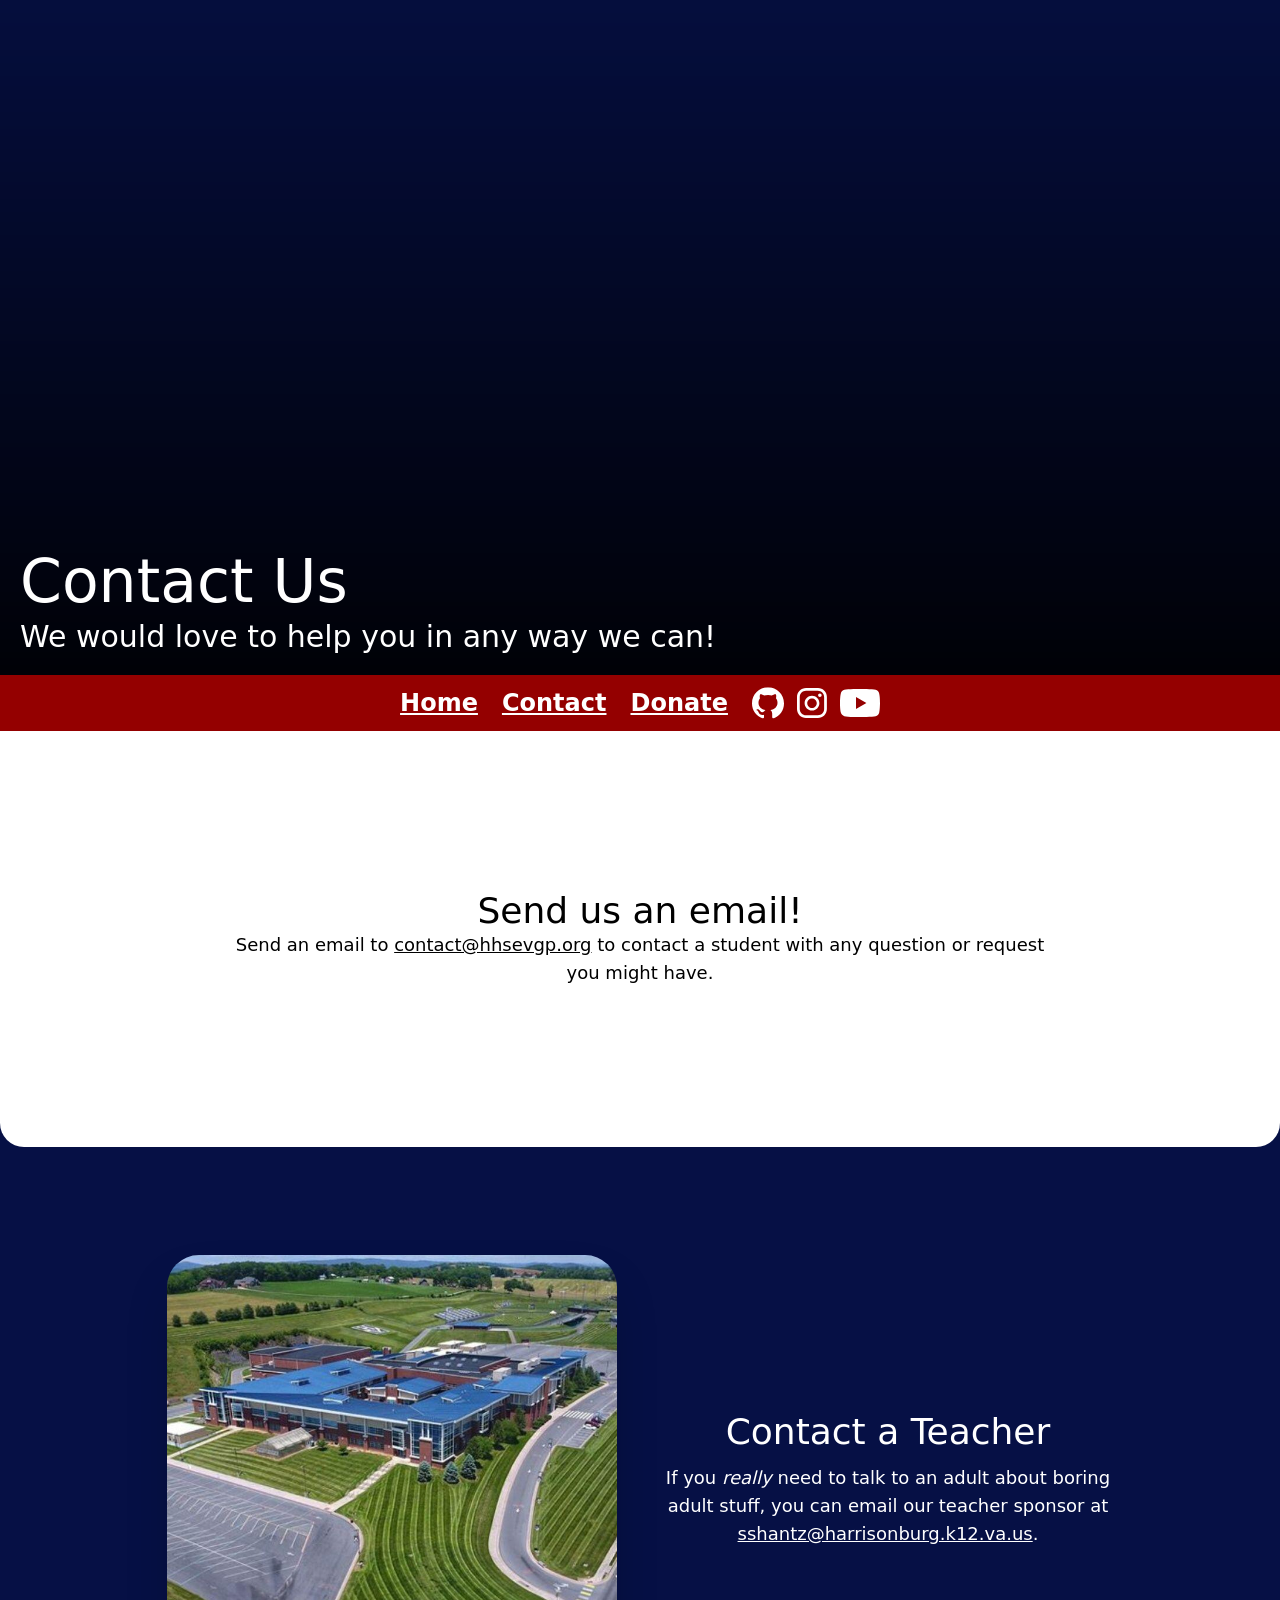
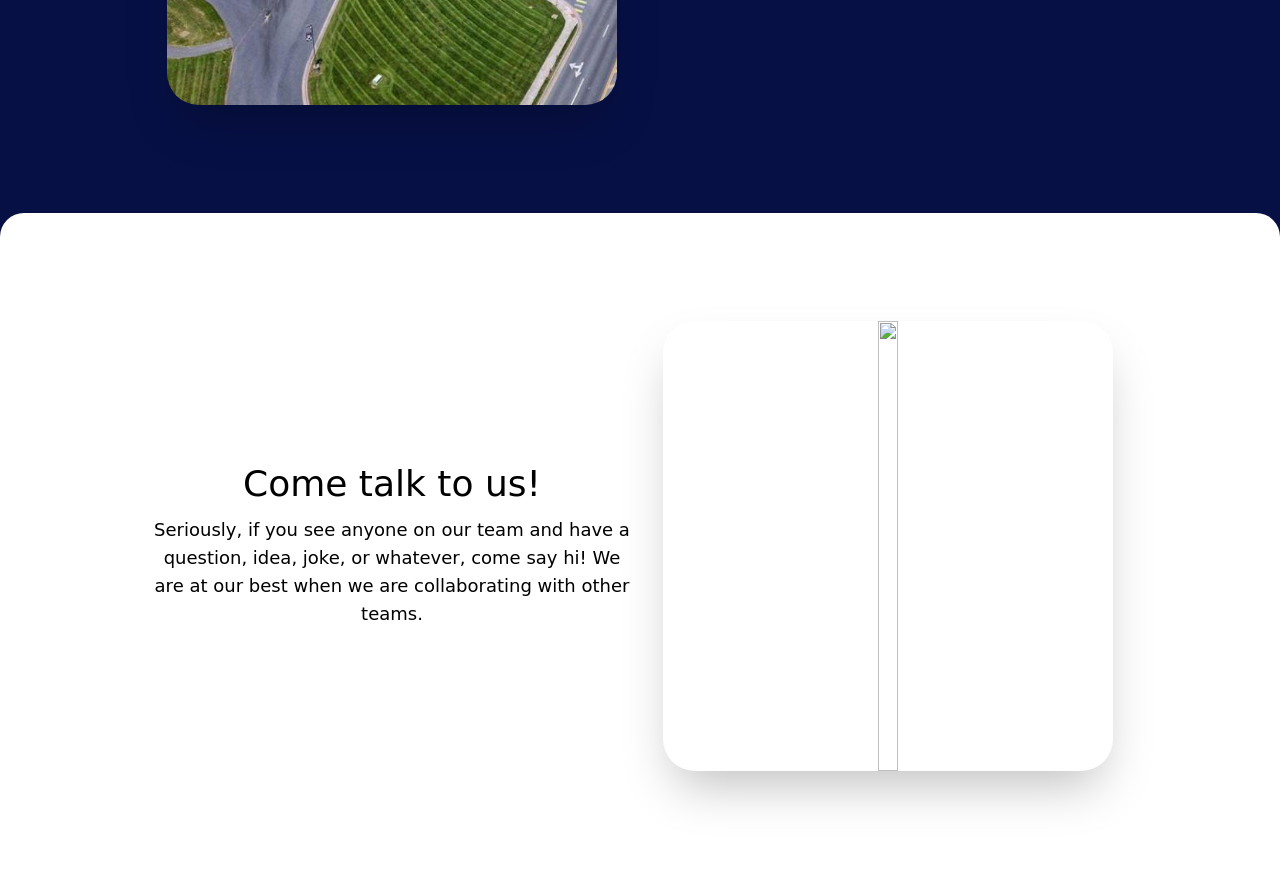
==== contact.html @ 47a81f19 "widetext class" ====
<!DOCTYPE html>
<html lang="en">

<head>
    <meta charset="utf-8">
    <meta name="viewport" content="width=device-width, initial-scale=1">

    <link href="./style.css" rel="stylesheet">
    <link rel="icon" type="image/x-icon" href="Assets/favicon.png">
    <title>Contact Us!</title>
</head>

<body>
    <!--Title-->
    <div class="bg-[url('Assets/Traffic.JPG')] bg-cover bg-center w-full h-[75vh] flex flex-col justify-end">

        <div class="absolute w-full h-[75vh] z-1 bg-linear-to-t from-black/90 to-black/10"></div>

        <div class="z-2 text-white space-y-2 p-5">
            <h1>Contact Us</h1>
            <h3>We would love to help you in any way we can!</h3>
        </div>
    </div>


    <!--Banner with links-->
    <div class="topbar bg-hhsred text-2xl text-white font-bold">

        <a href="index.html">Home</a>
        <a href="contact.html">Contact</a>
        <a href="donate.html">Donate</a>

        <div class="flex flex-row space-x-2">
            <a href="https://www.github.com/hhs-evgp"><img class="w-8 h-8 mt-1" src="Assets/github.svg"></img></a>
            <a href="https://www.instagram.com/hhs_evgp"><img class="w-10 h-10" src="Assets/instagram.svg"></img></a>
            <a href="https://www.youtube.com/"><img class="w-10 h-10" src="Assets/youtube.svg"></img></a>
        </div>
    </div>

    <div class="section-white rounded-t-none text-center py-40">
        <h2>Send us an email!</h2>

        <p class="widetext">Send an email to <a href="mailto:contact@hhsevgp.org">contact@hhsevgp.org</a> to contact a student with any
            question or request you might have.</p>
    </div>

    <div class="section-hhsblue split">
        <div class="half">
            <img class="picture-square" src="Assets/HHS.JPG">
        </div>

        <div class="half">
            <h2>Contact a Teacher</h2>
            <p>If you <span class="italic">really</span> need to talk to an adult about boring adult stuff, you can
                email our teacher sponsor at <a href="mailto:sshantz@harrisonburg.k12.va.us">sshantz@harrisonburg.k12.va.us</a>.</p>
        </div>
    </div>

    <div class="section-white split rounded-b-none">
        <div class="half">
            <h2>Come talk to us!</h2>
            <p>Seriously, if you see anyone on our team and have a question, idea, joke, or whatever, come say hi! We
                are at our best when we are collaborating with other teams.
            </p>
        </div>

        <div class="half">
            <img class="picture-square" src="Assets/High_Five.JPG">
        </div>
    </div>
</body>

</html>
---- style.css ----
/*! tailwindcss v4.3.2 | MIT License | https://tailwindcss.com */
@layer properties;
@layer theme, base, components, utilities;
@layer theme {
  :root, :host {
    --font-sans: ui-sans-serif, system-ui, sans-serif, 'Apple Color Emoji', 'Segoe UI Emoji', 'Segoe UI Symbol',
    'Noto Color Emoji';
    --font-mono: ui-monospace, SFMono-Regular, Menlo, Monaco, Consolas, 'Liberation Mono', 'Courier New',
    monospace;
    --color-gray-300: oklch(87.2% 0.01 258.338);
    --color-black: #000;
    --color-white: #fff;
    --spacing: 0.25rem;
    --text-lg: 1.125rem;
    --text-lg--line-height: calc(1.75 / 1.125);
    --text-2xl: 1.5rem;
    --text-2xl--line-height: calc(2 / 1.5);
    --text-3xl: 1.875rem;
    --text-3xl--line-height: calc(2.25 / 1.875);
    --text-4xl: 2.25rem;
    --text-4xl--line-height: calc(2.5 / 2.25);
    --text-6xl: 3.75rem;
    --text-6xl--line-height: 1;
    --font-weight-bold: 700;
    --tracking-wider: 0.05em;
    --radius-2xl: 1rem;
    --radius-3xl: 1.5rem;
    --radius-4xl: 2rem;
    --ease-in-out: cubic-bezier(0.4, 0, 0.2, 1);
    --default-font-family: var(--font-sans);
    --default-mono-font-family: var(--font-mono);
    --color-hhsblue: #061045;
    --color-hhsred: #940000;
  }
}
@layer base {
  *, ::after, ::before, ::backdrop, ::file-selector-button {
    box-sizing: border-box;
    margin: 0;
    padding: 0;
    border: 0 solid;
  }
  html, :host {
    line-height: 1.5;
    -webkit-text-size-adjust: 100%;
    tab-size: 4;
    font-family: var(--default-font-family, ui-sans-serif, system-ui, sans-serif, 'Apple Color Emoji', 'Segoe UI Emoji', 'Segoe UI Symbol', 'Noto Color Emoji');
    font-feature-settings: var(--default-font-feature-settings, normal);
    font-variation-settings: var(--default-font-variation-settings, normal);
    -webkit-tap-highlight-color: transparent;
  }
  hr {
    height: 0;
    color: inherit;
    border-top-width: 1px;
  }
  abbr:where([title]) {
    -webkit-text-decoration: underline dotted;
    text-decoration: underline dotted;
  }
  h1, h2, h3, h4, h5, h6 {
    font-size: inherit;
    font-weight: inherit;
  }
  a {
    color: inherit;
    -webkit-text-decoration: inherit;
    text-decoration: inherit;
  }
  b, strong {
    font-weight: bolder;
  }
  code, kbd, samp, pre {
    font-family: var(--default-mono-font-family, ui-monospace, SFMono-Regular, Menlo, Monaco, Consolas, 'Liberation Mono', 'Courier New', monospace);
    font-feature-settings: var(--default-mono-font-feature-settings, normal);
    font-variation-settings: var(--default-mono-font-variation-settings, normal);
    font-size: 1em;
  }
  small {
    font-size: 80%;
  }
  sub, sup {
    font-size: 75%;
    line-height: 0;
    position: relative;
    vertical-align: baseline;
  }
  sub {
    bottom: -0.25em;
  }
  sup {
    top: -0.5em;
  }
  table {
    text-indent: 0;
    border-color: inherit;
    border-collapse: collapse;
  }
  :-moz-focusring {
    outline: auto;
  }
  progress {
    vertical-align: baseline;
  }
  summary {
    display: list-item;
  }
  ol, ul, menu {
    list-style: none;
  }
  img, svg, video, canvas, audio, iframe, embed, object {
    display: block;
    vertical-align: middle;
  }
  img, video {
    max-width: 100%;
    height: auto;
  }
  button, input, select, optgroup, textarea, ::file-selector-button {
    font: inherit;
    font-feature-settings: inherit;
    font-variation-settings: inherit;
    letter-spacing: inherit;
    color: inherit;
    border-radius: 0;
    background-color: transparent;
    opacity: 1;
  }
  :where(select:is([multiple], [size])) optgroup {
    font-weight: bolder;
  }
  :where(select:is([multiple], [size])) optgroup option {
    padding-inline-start: 20px;
  }
  ::file-selector-button {
    margin-inline-end: 4px;
  }
  ::placeholder {
    opacity: 1;
  }
  @supports (not (-webkit-appearance: -apple-pay-button))  or (contain-intrinsic-size: 1px) {
    ::placeholder {
      color: currentcolor;
      @supports (color: color-mix(in lab, red, red)) {
        color: color-mix(in oklab, currentcolor 50%, transparent);
      }
    }
  }
  textarea {
    resize: vertical;
  }
  ::-webkit-search-decoration {
    -webkit-appearance: none;
  }
  ::-webkit-date-and-time-value {
    min-height: 1lh;
    text-align: inherit;
  }
  ::-webkit-datetime-edit {
    display: inline-flex;
  }
  ::-webkit-datetime-edit-fields-wrapper {
    padding: 0;
  }
  ::-webkit-datetime-edit, ::-webkit-datetime-edit-year-field, ::-webkit-datetime-edit-month-field, ::-webkit-datetime-edit-day-field, ::-webkit-datetime-edit-hour-field, ::-webkit-datetime-edit-minute-field, ::-webkit-datetime-edit-second-field, ::-webkit-datetime-edit-millisecond-field, ::-webkit-datetime-edit-meridiem-field {
    padding-block: 0;
  }
  ::-webkit-calendar-picker-indicator {
    line-height: 1;
  }
  :-moz-ui-invalid {
    box-shadow: none;
  }
  button, input:where([type='button'], [type='reset'], [type='submit']), ::file-selector-button {
    appearance: button;
  }
  ::-webkit-inner-spin-button, ::-webkit-outer-spin-button {
    height: auto;
  }
  [hidden]:where(:not([hidden='until-found'])) {
    display: none !important;
  }
}
@layer utilities {
  .absolute {
    position: absolute;
  }
  .right-0 {
    right: 0;
  }
  .bottom-0 {
    bottom: 0;
  }
  .z-1 {
    z-index: 1;
  }
  .z-2 {
    z-index: 2;
  }
  .m-5 {
    margin: calc(var(--spacing) * 5);
  }
  .mt-1 {
    margin-top: var(--spacing);
  }
  .flex {
    display: flex;
  }
  .h-8 {
    height: calc(var(--spacing) * 8);
  }
  .h-10 {
    height: calc(var(--spacing) * 10);
  }
  .h-67 {
    height: calc(var(--spacing) * 67);
  }
  .h-\[75vh\] {
    height: 75vh;
  }
  .h-screen {
    height: 100vh;
  }
  .w-8 {
    width: calc(var(--spacing) * 8);
  }
  .w-10 {
    width: calc(var(--spacing) * 10);
  }
  .w-full {
    width: 100%;
  }
  .transform {
    transform: var(--tw-rotate-x,) var(--tw-rotate-y,) var(--tw-rotate-z,) var(--tw-skew-x,) var(--tw-skew-y,);
  }
  .flex-col {
    flex-direction: column;
  }
  .flex-row {
    flex-direction: row;
  }
  .items-center {
    align-items: center;
  }
  .justify-end {
    justify-content: flex-end;
  }
  .space-y-2 {
    :where(& > :not(:last-child)) {
      --tw-space-y-reverse: 0;
      margin-block-start: calc(calc(var(--spacing) * 2) * var(--tw-space-y-reverse));
      margin-block-end: calc(calc(var(--spacing) * 2) * calc(1 - var(--tw-space-y-reverse)));
    }
  }
  .space-y-3 {
    :where(& > :not(:last-child)) {
      --tw-space-y-reverse: 0;
      margin-block-start: calc(calc(var(--spacing) * 3) * var(--tw-space-y-reverse));
      margin-block-end: calc(calc(var(--spacing) * 3) * calc(1 - var(--tw-space-y-reverse)));
    }
  }
  .space-x-2 {
    :where(& > :not(:last-child)) {
      --tw-space-x-reverse: 0;
      margin-inline-start: calc(calc(var(--spacing) * 2) * var(--tw-space-x-reverse));
      margin-inline-end: calc(calc(var(--spacing) * 2) * calc(1 - var(--tw-space-x-reverse)));
    }
  }
  .rounded-t-none {
    border-top-left-radius: 0;
    border-top-right-radius: 0;
  }
  .rounded-b-none {
    border-bottom-right-radius: 0;
    border-bottom-left-radius: 0;
  }
  .bg-hhsred {
    background-color: var(--color-hhsred);
  }
  .bg-linear-to-t {
    --tw-gradient-position: to top;
    @supports (background-image: linear-gradient(in lab, red, red)) {
      --tw-gradient-position: to top in oklab;
    }
    background-image: linear-gradient(var(--tw-gradient-stops));
  }
  .bg-\[url\(\'Assets\/Driving\.JPG\'\)\] {
    background-image: url('Assets/Driving.JPG');
  }
  .bg-\[url\(\'Assets\/Locked_In\.JPG\'\)\] {
    background-image: url('Assets/Locked_In.JPG');
  }
  .bg-\[url\(\'Assets\/Traffic\.JPG\'\)\] {
    background-image: url('Assets/Traffic.JPG');
  }
  .from-black\/90 {
    --tw-gradient-from: color-mix(in srgb, #000 90%, transparent);
    @supports (color: color-mix(in lab, red, red)) {
      --tw-gradient-from: color-mix(in oklab, var(--color-black) 90%, transparent);
    }
    --tw-gradient-stops: var(--tw-gradient-via-stops, var(--tw-gradient-position), var(--tw-gradient-from) var(--tw-gradient-from-position), var(--tw-gradient-to) var(--tw-gradient-to-position));
  }
  .to-black\/10 {
    --tw-gradient-to: color-mix(in srgb, #000 10%, transparent);
    @supports (color: color-mix(in lab, red, red)) {
      --tw-gradient-to: color-mix(in oklab, var(--color-black) 10%, transparent);
    }
    --tw-gradient-stops: var(--tw-gradient-via-stops, var(--tw-gradient-position), var(--tw-gradient-from) var(--tw-gradient-from-position), var(--tw-gradient-to) var(--tw-gradient-to-position));
  }
  .bg-cover {
    background-size: cover;
  }
  .bg-center {
    background-position: center;
  }
  .p-5 {
    padding: calc(var(--spacing) * 5);
  }
  .py-15 {
    padding-block: calc(var(--spacing) * 15);
  }
  .py-40 {
    padding-block: calc(var(--spacing) * 40);
  }
  .py-50 {
    padding-block: calc(var(--spacing) * 50);
  }
  .text-center {
    text-align: center;
  }
  .text-2xl {
    font-size: var(--text-2xl);
    line-height: var(--tw-leading, var(--text-2xl--line-height));
  }
  .text-6xl {
    font-size: var(--text-6xl);
    line-height: var(--tw-leading, var(--text-6xl--line-height));
  }
  .font-bold {
    --tw-font-weight: var(--font-weight-bold);
    font-weight: var(--font-weight-bold);
  }
  .tracking-wider {
    --tw-tracking: var(--tracking-wider);
    letter-spacing: var(--tracking-wider);
  }
  .text-white {
    color: var(--color-white);
  }
  .italic {
    font-style: italic;
  }
  .lg\:flex-row {
    @media (width >= 64rem) {
      flex-direction: row;
    }
  }
  .lg\:items-stretch {
    @media (width >= 64rem) {
      align-items: stretch;
    }
  }
}
@layer base {
  body {
    background-color: var(--color-hhsblue);
  }
  h1 {
    font-size: var(--text-6xl);
    line-height: var(--tw-leading, var(--text-6xl--line-height));
  }
  h2 {
    font-size: var(--text-4xl);
    line-height: var(--tw-leading, var(--text-4xl--line-height));
  }
  h3 {
    font-size: var(--text-3xl);
    line-height: var(--tw-leading, var(--text-3xl--line-height));
  }
  p {
    font-size: var(--text-lg);
    line-height: var(--tw-leading, var(--text-lg--line-height));
  }
  a {
    text-decoration-line: underline;
  }
}
@layer components {
  .imagecredit {
    position: absolute;
    margin: calc(var(--spacing) * 3);
    font-size: 0.75em;
    color: var(--color-gray-300);
  }
  .topbar {
    top: 0;
    display: flex;
    flex-direction: column;
    align-items: center;
    justify-content: center;
    padding: calc(var(--spacing) * 2);
    @media (width >= 40rem) {
      position: sticky;
    }
    @media (width >= 40rem) {
      flex-direction: row;
    }
    @media (width >= 40rem) {
      :where(& > :not(:last-child)) {
        --tw-space-x-reverse: 0;
        margin-inline-start: calc(calc(var(--spacing) * 6) * var(--tw-space-x-reverse));
        margin-inline-end: calc(calc(var(--spacing) * 6) * calc(1 - var(--tw-space-x-reverse)));
      }
    }
  }
  .section-white {
    width: 100%;
    border-radius: var(--radius-3xl);
    background-color: var(--color-white);
    padding-inline: calc(var(--spacing) * 5);
    padding-block: calc(var(--spacing) * 20);
    color: var(--color-black);
  }
  .section-hhsblue {
    width: 100%;
    background-color: var(--color-hhsblue);
    padding-inline: calc(var(--spacing) * 5);
    padding-block: calc(var(--spacing) * 20);
    color: var(--color-white);
  }
  .split {
    display: flex;
    flex-direction: column;
    align-items: center;
    justify-content: center;
    @media (width >= 48rem) {
      flex-direction: row;
    }
  }
  .half {
    display: flex;
    flex-direction: column;
    align-items: center;
    justify-content: center;
    :where(& > :not(:last-child)) {
      --tw-space-y-reverse: 0;
      margin-block-start: calc(calc(var(--spacing) * 3) * var(--tw-space-y-reverse));
      margin-block-end: calc(calc(var(--spacing) * 3) * calc(1 - var(--tw-space-y-reverse)));
    }
    padding: calc(var(--spacing) * 2);
    text-align: center;
    @media (width >= 48rem) {
      width: 40%;
    }
  }
  .button {
    margin-top: calc(var(--spacing) * 3);
    border-radius: calc(infinity * 1px);
    border-style: var(--tw-border-style);
    border-width: 1px;
    border-color: var(--color-white);
    background-color: var(--color-hhsred);
    padding: calc(var(--spacing) * 4);
    --tw-font-weight: var(--font-weight-bold);
    font-weight: var(--font-weight-bold);
    color: var(--color-white);
    text-decoration-line: none;
    --tw-shadow: 0 10px 15px -3px var(--tw-shadow-color, rgb(0 0 0 / 0.1)), 0 4px 6px -4px var(--tw-shadow-color, rgb(0 0 0 / 0.1));
    box-shadow: var(--tw-inset-shadow), var(--tw-inset-ring-shadow), var(--tw-ring-offset-shadow), var(--tw-ring-shadow), var(--tw-shadow);
    --tw-duration: 300ms;
    transition-duration: 300ms;
    --tw-ease: var(--ease-in-out);
    transition-timing-function: var(--ease-in-out);
    &:hover {
      @media (hover: hover) {
        --tw-scale-x: 105%;
        --tw-scale-y: 105%;
        --tw-scale-z: 105%;
        scale: var(--tw-scale-x) var(--tw-scale-y);
      }
    }
  }
  .picture-square {
    margin: calc(var(--spacing) * 5);
    aspect-ratio: 1 / 1;
    height: 50ex;
    border-radius: var(--radius-4xl);
    object-fit: cover;
    --tw-shadow: 0 25px 50px -12px var(--tw-shadow-color, rgb(0 0 0 / 0.25));
    box-shadow: var(--tw-inset-shadow), var(--tw-inset-ring-shadow), var(--tw-ring-offset-shadow), var(--tw-ring-shadow), var(--tw-shadow);
  }
  .picture {
    margin: calc(var(--spacing) * 5);
    border-radius: var(--radius-2xl);
    object-fit: cover;
    --tw-shadow: 0 20px 25px -5px var(--tw-shadow-color, rgb(0 0 0 / 0.1)), 0 8px 10px -6px var(--tw-shadow-color, rgb(0 0 0 / 0.1));
    box-shadow: var(--tw-inset-shadow), var(--tw-inset-ring-shadow), var(--tw-ring-offset-shadow), var(--tw-ring-shadow), var(--tw-shadow);
  }
  .card {
    margin: calc(var(--spacing) * 5);
    display: flex;
    width: 100%;
    flex-direction: column;
    align-items: center;
    justify-content: center;
    :where(& > :not(:last-child)) {
      --tw-space-y-reverse: 0;
      margin-block-start: calc(calc(var(--spacing) * 5) * var(--tw-space-y-reverse));
      margin-block-end: calc(calc(var(--spacing) * 5) * calc(1 - var(--tw-space-y-reverse)));
    }
    border-radius: var(--radius-3xl);
    border-style: var(--tw-border-style);
    border-width: 2px;
    border-color: var(--color-black);
    padding: calc(var(--spacing) * 5);
    text-align: center;
    --tw-shadow: 0 10px 15px -3px var(--tw-shadow-color, rgb(0 0 0 / 0.1)), 0 4px 6px -4px var(--tw-shadow-color, rgb(0 0 0 / 0.1));
    box-shadow: var(--tw-inset-shadow), var(--tw-inset-ring-shadow), var(--tw-ring-offset-shadow), var(--tw-ring-shadow), var(--tw-shadow);
    @media (width >= 64rem) {
      width: 30%;
    }
  }
  .widetext {
    @media (width >= 48rem) {
      padding-inline: calc(var(--spacing) * 50);
    }
  }
}
@property --tw-rotate-x {
  syntax: "*";
  inherits: false;
}
@property --tw-rotate-y {
  syntax: "*";
  inherits: false;
}
@property --tw-rotate-z {
  syntax: "*";
  inherits: false;
}
@property --tw-skew-x {
  syntax: "*";
  inherits: false;
}
@property --tw-skew-y {
  syntax: "*";
  inherits: false;
}
@property --tw-space-y-reverse {
  syntax: "*";
  inherits: false;
  initial-value: 0;
}
@property --tw-space-x-reverse {
  syntax: "*";
  inherits: false;
  initial-value: 0;
}
@property --tw-gradient-position {
  syntax: "*";
  inherits: false;
}
@property --tw-gradient-from {
  syntax: "<color>";
  inherits: false;
  initial-value: #0000;
}
@property --tw-gradient-via {
  syntax: "<color>";
  inherits: false;
  initial-value: #0000;
}
@property --tw-gradient-to {
  syntax: "<color>";
  inherits: false;
  initial-value: #0000;
}
@property --tw-gradient-stops {
  syntax: "*";
  inherits: false;
}
@property --tw-gradient-via-stops {
  syntax: "*";
  inherits: false;
}
@property --tw-gradient-from-position {
  syntax: "<length-percentage>";
  inherits: false;
  initial-value: 0%;
}
@property --tw-gradient-via-position {
  syntax: "<length-percentage>";
  inherits: false;
  initial-value: 50%;
}
@property --tw-gradient-to-position {
  syntax: "<length-percentage>";
  inherits: false;
  initial-value: 100%;
}
@property --tw-font-weight {
  syntax: "*";
  inherits: false;
}
@property --tw-tracking {
  syntax: "*";
  inherits: false;
}
@property --tw-border-style {
  syntax: "*";
  inherits: false;
  initial-value: solid;
}
@property --tw-shadow {
  syntax: "*";
  inherits: false;
  initial-value: 0 0 #0000;
}
@property --tw-shadow-color {
  syntax: "*";
  inherits: false;
}
@property --tw-shadow-alpha {
  syntax: "<percentage>";
  inherits: false;
  initial-value: 100%;
}
@property --tw-inset-shadow {
  syntax: "*";
  inherits: false;
  initial-value: 0 0 #0000;
}
@property --tw-inset-shadow-color {
  syntax: "*";
  inherits: false;
}
@property --tw-inset-shadow-alpha {
  syntax: "<percentage>";
  inherits: false;
  initial-value: 100%;
}
@property --tw-ring-color {
  syntax: "*";
  inherits: false;
}
@property --tw-ring-shadow {
  syntax: "*";
  inherits: false;
  initial-value: 0 0 #0000;
}
@property --tw-inset-ring-color {
  syntax: "*";
  inherits: false;
}
@property --tw-inset-ring-shadow {
  syntax: "*";
  inherits: false;
  initial-value: 0 0 #0000;
}
@property --tw-ring-inset {
  syntax: "*";
  inherits: false;
}
@property --tw-ring-offset-width {
  syntax: "<length>";
  inherits: false;
  initial-value: 0px;
}
@property --tw-ring-offset-color {
  syntax: "*";
  inherits: false;
  initial-value: #fff;
}
@property --tw-ring-offset-shadow {
  syntax: "*";
  inherits: false;
  initial-value: 0 0 #0000;
}
@property --tw-duration {
  syntax: "*";
  inherits: false;
}
@property --tw-ease {
  syntax: "*";
  inherits: false;
}
@property --tw-scale-x {
  syntax: "*";
  inherits: false;
  initial-value: 1;
}
@property --tw-scale-y {
  syntax: "*";
  inherits: false;
  initial-value: 1;
}
@property --tw-scale-z {
  syntax: "*";
  inherits: false;
  initial-value: 1;
}
@layer properties {
  @supports ((-webkit-hyphens: none) and (not (margin-trim: inline))) or ((-moz-orient: inline) and (not (color:rgb(from red r g b)))) {
    *, ::before, ::after, ::backdrop {
      --tw-rotate-x: initial;
      --tw-rotate-y: initial;
      --tw-rotate-z: initial;
      --tw-skew-x: initial;
      --tw-skew-y: initial;
      --tw-space-y-reverse: 0;
      --tw-space-x-reverse: 0;
      --tw-gradient-position: initial;
      --tw-gradient-from: #0000;
      --tw-gradient-via: #0000;
      --tw-gradient-to: #0000;
      --tw-gradient-stops: initial;
      --tw-gradient-via-stops: initial;
      --tw-gradient-from-position: 0%;
      --tw-gradient-via-position: 50%;
      --tw-gradient-to-position: 100%;
      --tw-font-weight: initial;
      --tw-tracking: initial;
      --tw-border-style: solid;
      --tw-shadow: 0 0 #0000;
      --tw-shadow-color: initial;
      --tw-shadow-alpha: 100%;
      --tw-inset-shadow: 0 0 #0000;
      --tw-inset-shadow-color: initial;
      --tw-inset-shadow-alpha: 100%;
      --tw-ring-color: initial;
      --tw-ring-shadow: 0 0 #0000;
      --tw-inset-ring-color: initial;
      --tw-inset-ring-shadow: 0 0 #0000;
      --tw-ring-inset: initial;
      --tw-ring-offset-width: 0px;
      --tw-ring-offset-color: #fff;
      --tw-ring-offset-shadow: 0 0 #0000;
      --tw-duration: initial;
      --tw-ease: initial;
      --tw-scale-x: 1;
      --tw-scale-y: 1;
      --tw-scale-z: 1;
    }
  }
}
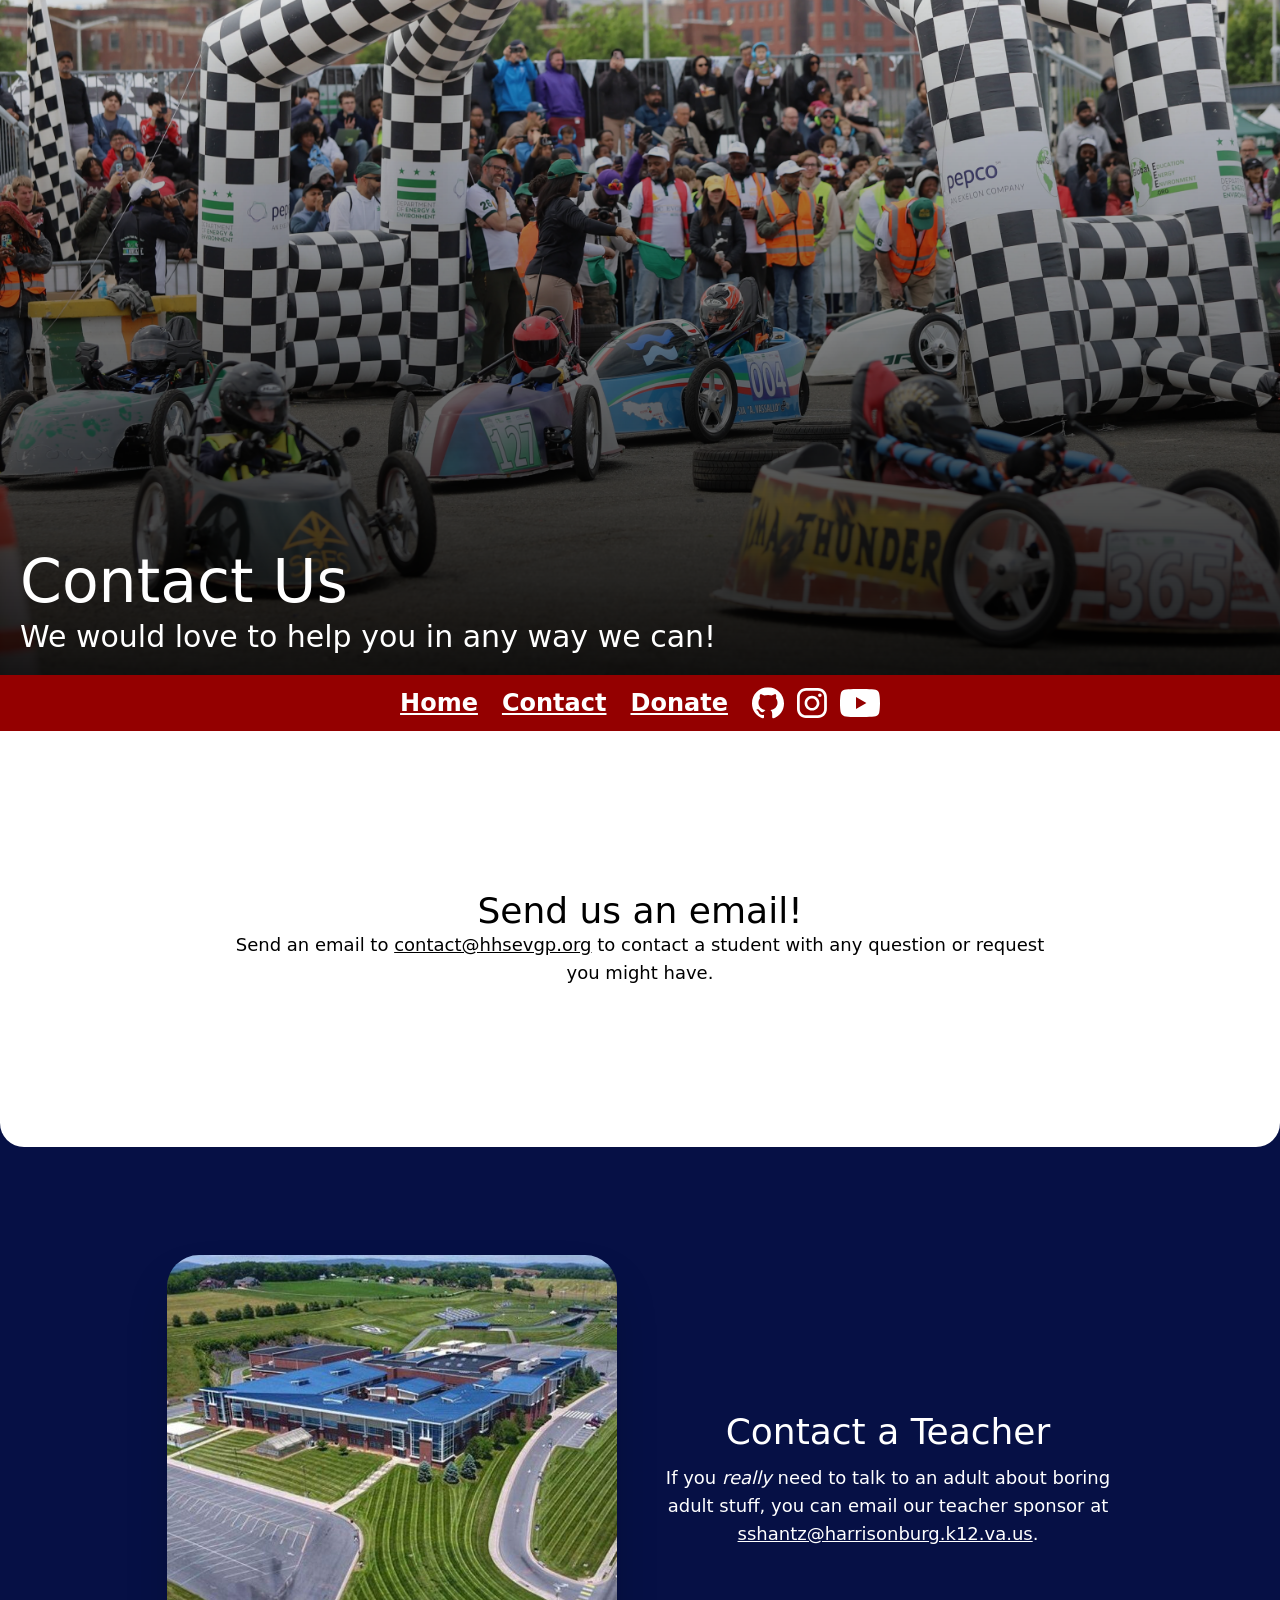
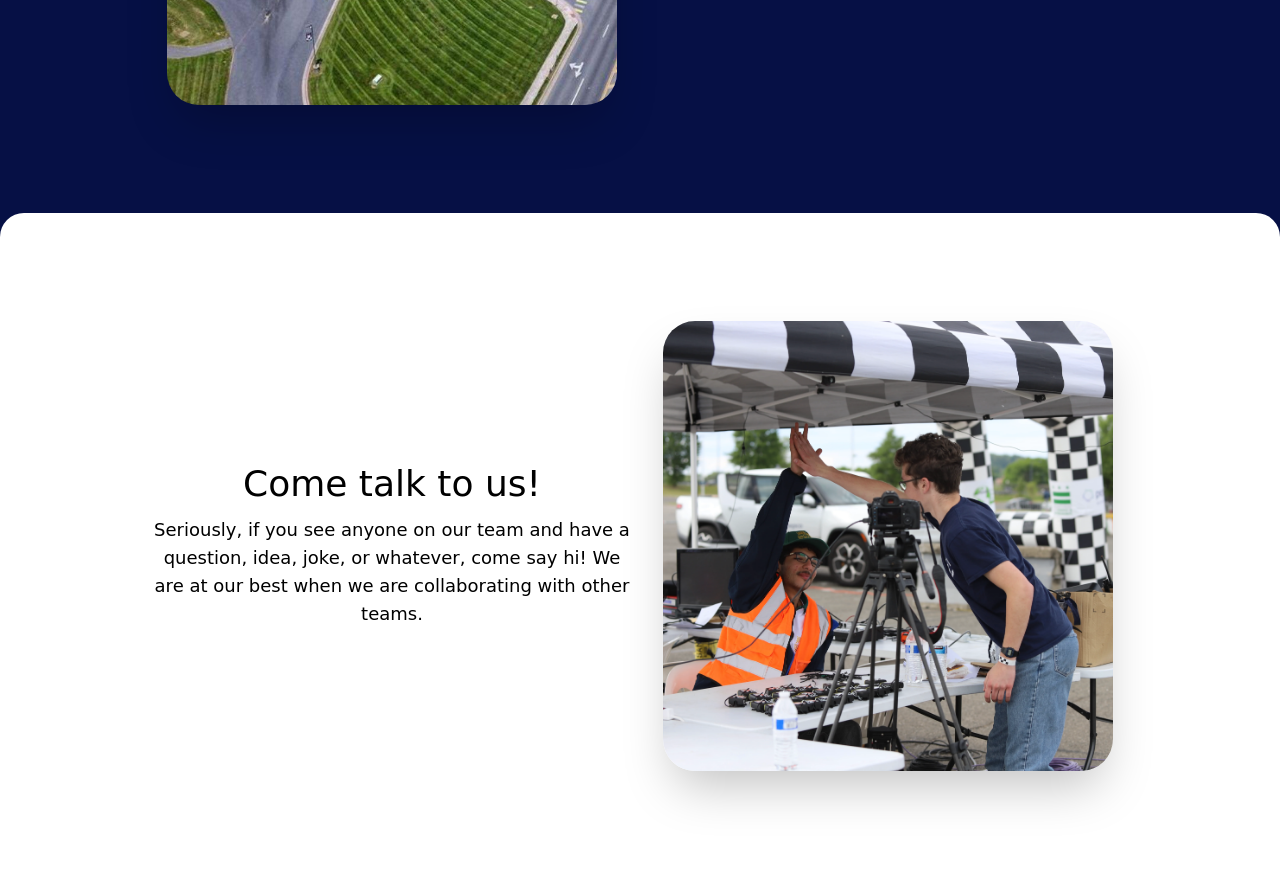
==== commit f83705f3: "Compress images for faster load time" ====
--- a/contact.html
+++ b/contact.html
@@ -12,11 +12,11 @@
 
 <body>
     <!--Title-->
-    <div class="bg-[url('Assets/Traffic.JPG')] bg-cover bg-center w-full h-[75vh] flex flex-col justify-end">
+    <div class="bg-[url('Assets/Traffic.webp')] h-[75vh] title">
 
         <div class="absolute w-full h-[75vh] z-1 bg-linear-to-t from-black/90 to-black/10"></div>
 
-        <div class="z-2 text-white space-y-2 p-5">
+        <div class="z-2 text-white space-y-2 m-5">
             <h1>Contact Us</h1>
             <h3>We would love to help you in any way we can!</h3>
         </div>
@@ -65,7 +65,7 @@
         </div>
 
         <div class="half">
-            <img class="picture-square" src="Assets/High_Five.JPG">
+            <img class="picture-square" src="Assets/High_Five.webp">
         </div>
     </div>
 </body>
--- a/style.css
+++ b/style.css
@@ -7,7 +7,7 @@
     'Noto Color Emoji';
     --font-mono: ui-monospace, SFMono-Regular, Menlo, Monaco, Consolas, 'Liberation Mono', 'Courier New',
     monospace;
-    --color-gray-300: oklch(87.2% 0.01 258.338);
+    --color-gray-400: oklch(70.7% 0.022 261.325);
     --color-black: #000;
     --color-white: #fff;
     --spacing: 0.25rem;
@@ -185,11 +185,11 @@
   .absolute {
     position: absolute;
   }
-  .right-0 {
-    right: 0;
-  }
-  .bottom-0 {
-    bottom: 0;
+  .right-5 {
+    right: calc(var(--spacing) * 5);
+  }
+  .bottom-5 {
+    bottom: calc(var(--spacing) * 5);
   }
   .z-1 {
     z-index: 1;
@@ -212,9 +212,6 @@
   .h-10 {
     height: calc(var(--spacing) * 10);
   }
-  .h-67 {
-    height: calc(var(--spacing) * 67);
-  }
   .h-\[75vh\] {
     height: 75vh;
   }
@@ -241,9 +238,6 @@
   }
   .items-center {
     align-items: center;
-  }
-  .justify-end {
-    justify-content: flex-end;
   }
   .space-y-2 {
     :where(& > :not(:last-child)) {
@@ -284,14 +278,14 @@
     }
     background-image: linear-gradient(var(--tw-gradient-stops));
   }
-  .bg-\[url\(\'Assets\/Driving\.JPG\'\)\] {
-    background-image: url('Assets/Driving.JPG');
-  }
-  .bg-\[url\(\'Assets\/Locked_In\.JPG\'\)\] {
-    background-image: url('Assets/Locked_In.JPG');
-  }
-  .bg-\[url\(\'Assets\/Traffic\.JPG\'\)\] {
-    background-image: url('Assets/Traffic.JPG');
+  .bg-\[url\(\'Assets\/Driving\.webp\'\)\] {
+    background-image: url('Assets/Driving.webp');
+  }
+  .bg-\[url\(\'Assets\/Locked_In\.webp\'\)\] {
+    background-image: url('Assets/Locked_In.webp');
+  }
+  .bg-\[url\(\'Assets\/Traffic\.webp\'\)\] {
+    background-image: url('Assets/Traffic.webp');
   }
   .from-black\/90 {
     --tw-gradient-from: color-mix(in srgb, #000 90%, transparent);
@@ -307,15 +301,6 @@
     }
     --tw-gradient-stops: var(--tw-gradient-via-stops, var(--tw-gradient-position), var(--tw-gradient-from) var(--tw-gradient-from-position), var(--tw-gradient-to) var(--tw-gradient-to-position));
   }
-  .bg-cover {
-    background-size: cover;
-  }
-  .bg-center {
-    background-position: center;
-  }
-  .p-5 {
-    padding: calc(var(--spacing) * 5);
-  }
   .py-15 {
     padding-block: calc(var(--spacing) * 15);
   }
@@ -386,11 +371,27 @@
   }
 }
 @layer components {
+  .title {
+    position: relative;
+    display: flex;
+    width: 100%;
+    flex-direction: column;
+    justify-content: center;
+    background-size: cover;
+    background-position: center;
+    text-align: center;
+    vertical-align: middle;
+    @media (width >= 48rem) {
+      justify-content: flex-end;
+    }
+    @media (width >= 48rem) {
+      text-align: left;
+    }
+  }
   .imagecredit {
     position: absolute;
-    margin: calc(var(--spacing) * 3);
     font-size: 0.75em;
-    color: var(--color-gray-300);
+    color: var(--color-gray-400);
   }
   .topbar {
     top: 0;
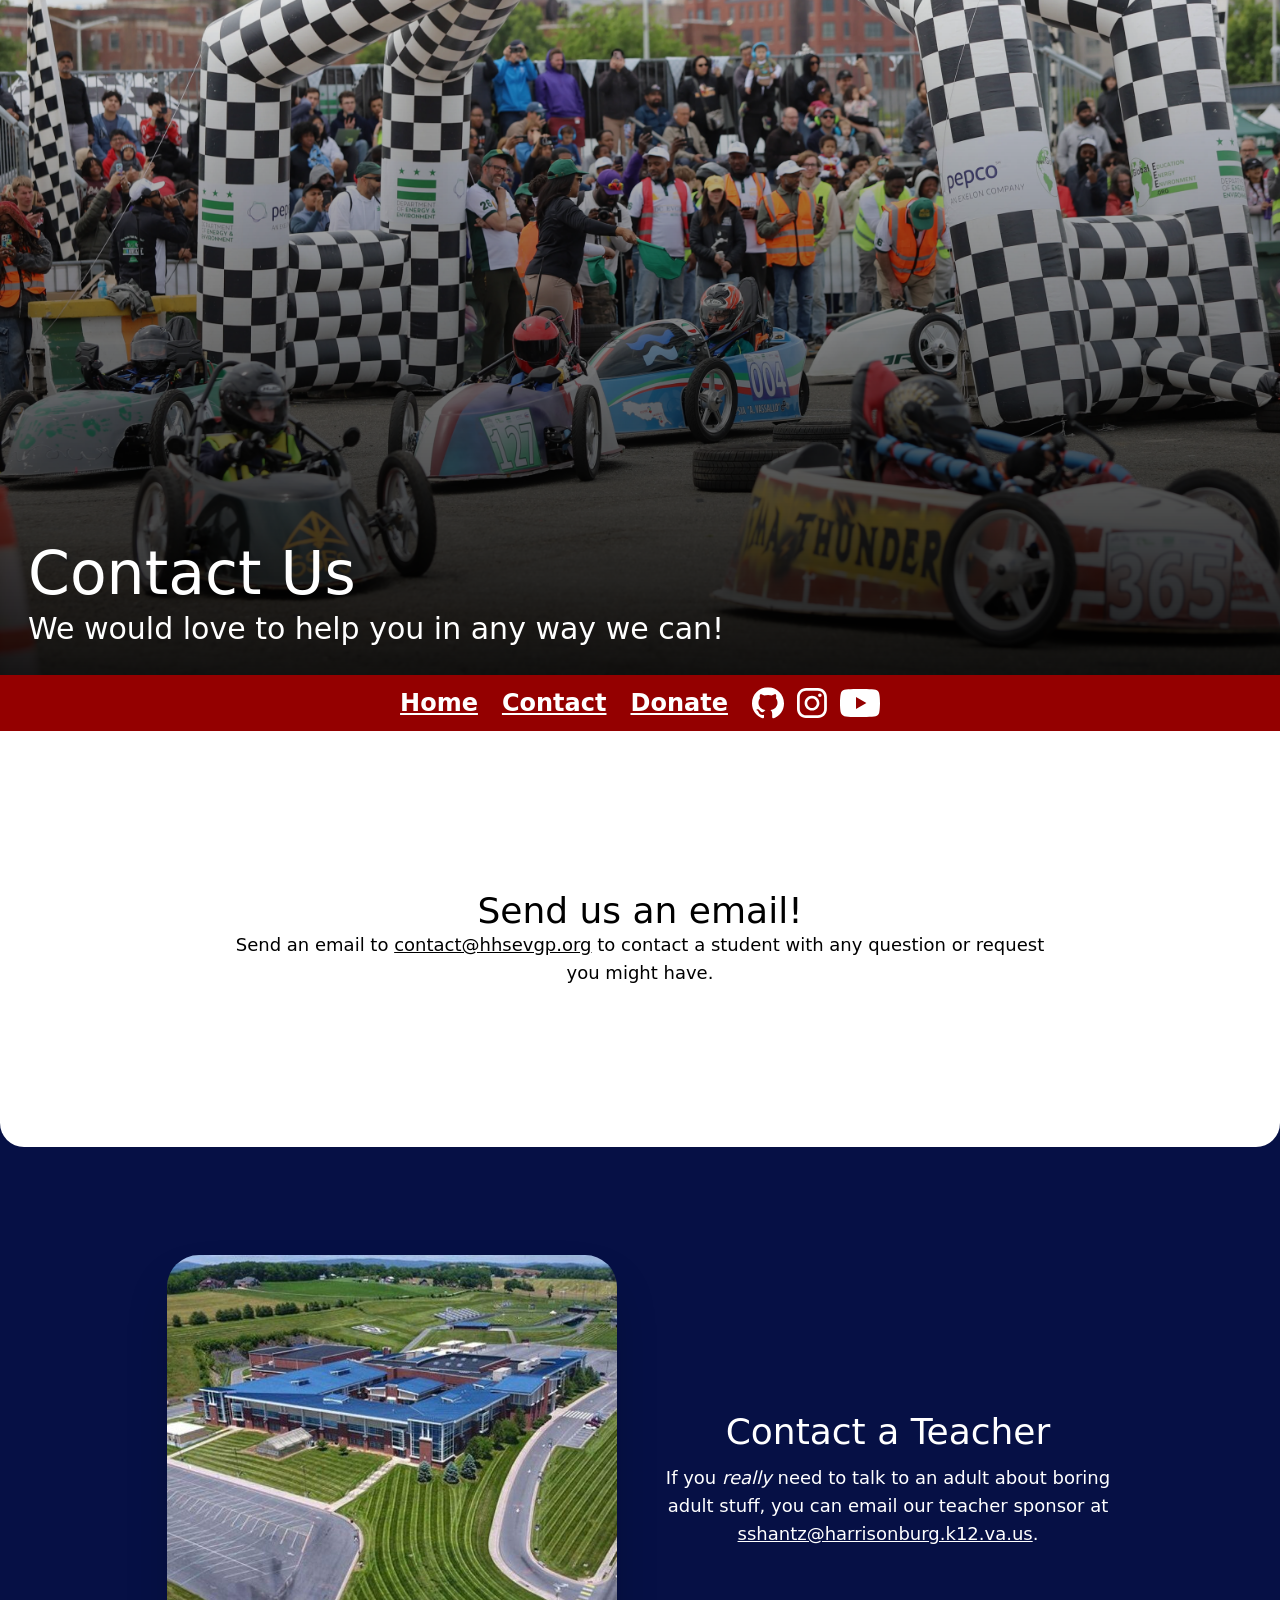
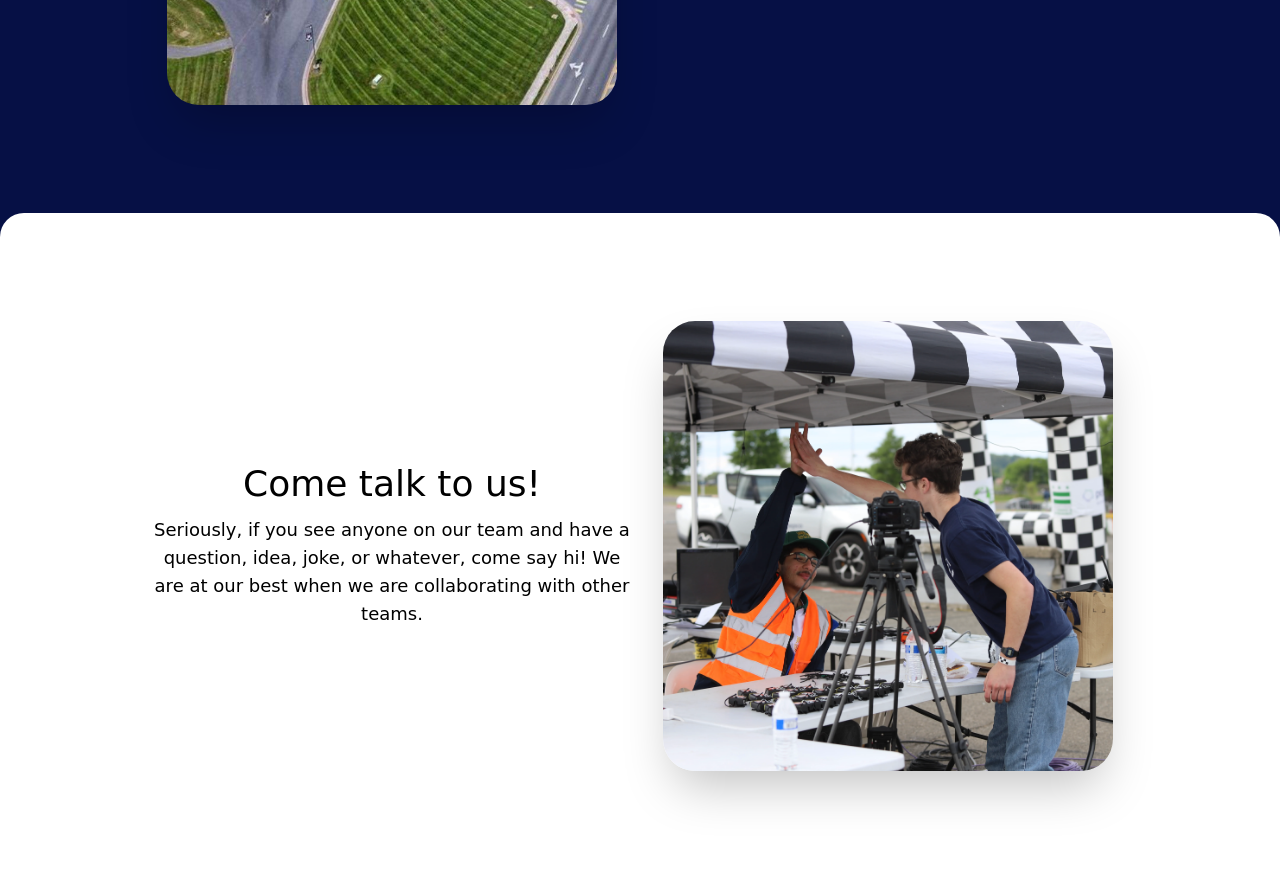
==== commit 22e71c9b: "Add a bouncing arrow to indicate to users to scroll down" ====
--- a/contact.html
+++ b/contact.html
@@ -16,7 +16,7 @@
 
         <div class="absolute w-full h-[75vh] z-1 bg-linear-to-t from-black/90 to-black/10"></div>
 
-        <div class="z-2 text-white space-y-2 m-5">
+        <div class="z-2 text-white space-y-2 m-7">
             <h1>Contact Us</h1>
             <h3>We would love to help you in any way we can!</h3>
         </div>
@@ -30,18 +30,18 @@
         <a href="contact.html">Contact</a>
         <a href="donate.html">Donate</a>
 
-        <div class="flex flex-row space-x-2">
-            <a href="https://www.github.com/hhs-evgp"><img class="w-8 h-8 mt-1" src="Assets/github.svg"></img></a>
-            <a href="https://www.instagram.com/hhs_evgp"><img class="w-10 h-10" src="Assets/instagram.svg"></img></a>
-            <a href="https://www.youtube.com/"><img class="w-10 h-10" src="Assets/youtube.svg"></img></a>
+        <div class="flex flex-row flex-none space-x-2">
+            <a href="https://www.github.com/hhs-evgp"><img class="w-8 h-8 mt-1" src="Assets/github.svg"></a>
+            <a href="https://www.instagram.com/hhs_evgp"><img class="w-10 h-10" src="Assets/instagram.svg"></a>
+            <a href="https://www.youtube.com/"><img class="w-10 h-10" src="Assets/youtube.svg"></a>
         </div>
     </div>
 
     <div class="section-white rounded-t-none text-center py-40">
         <h2>Send us an email!</h2>
 
-        <p class="widetext">Send an email to <a href="mailto:contact@hhsevgp.org">contact@hhsevgp.org</a> to contact a student with any
-            question or request you might have.</p>
+        <p class="widetext">Send an email to <a href="mailto:contact@hhsevgp.org">contact@hhsevgp.org</a> to contact a
+            student with any question or request you might have.</p>
     </div>
 
     <div class="section-hhsblue split">
@@ -52,7 +52,8 @@
         <div class="half">
             <h2>Contact a Teacher</h2>
             <p>If you <span class="italic">really</span> need to talk to an adult about boring adult stuff, you can
-                email our teacher sponsor at <a href="mailto:sshantz@harrisonburg.k12.va.us">sshantz@harrisonburg.k12.va.us</a>.</p>
+                email our teacher sponsor at <a
+                    href="mailto:sshantz@harrisonburg.k12.va.us">sshantz@harrisonburg.k12.va.us</a>.</p>
         </div>
     </div>
 
--- a/style.css
+++ b/style.css
@@ -27,6 +27,7 @@
     --radius-3xl: 1.5rem;
     --radius-4xl: 2rem;
     --ease-in-out: cubic-bezier(0.4, 0, 0.2, 1);
+    --animate-bounce: bounce 1s infinite;
     --default-font-family: var(--font-sans);
     --default-mono-font-family: var(--font-mono);
     --color-hhsblue: #061045;
@@ -188,24 +189,60 @@
   .right-5 {
     right: calc(var(--spacing) * 5);
   }
+  .bottom-1 {
+    bottom: var(--spacing);
+  }
+  .bottom-2 {
+    bottom: calc(var(--spacing) * 2);
+  }
+  .bottom-3 {
+    bottom: calc(var(--spacing) * 3);
+  }
   .bottom-5 {
     bottom: calc(var(--spacing) * 5);
   }
+  .bottom-6 {
+    bottom: calc(var(--spacing) * 6);
+  }
+  .left-1 {
+    left: var(--spacing);
+  }
+  .left-1\/2 {
+    left: calc(1 / 2 * 100%);
+  }
   .z-1 {
     z-index: 1;
   }
   .z-2 {
     z-index: 2;
   }
+  .z-3 {
+    z-index: 3;
+  }
   .m-5 {
     margin: calc(var(--spacing) * 5);
   }
+  .m-7 {
+    margin: calc(var(--spacing) * 7);
+  }
   .mt-1 {
     margin-top: var(--spacing);
   }
   .flex {
     display: flex;
   }
+  .table {
+    display: table;
+  }
+  .h-4 {
+    height: calc(var(--spacing) * 4);
+  }
+  .h-5 {
+    height: calc(var(--spacing) * 5);
+  }
+  .h-6 {
+    height: calc(var(--spacing) * 6);
+  }
   .h-8 {
     height: calc(var(--spacing) * 8);
   }
@@ -215,9 +252,21 @@
   .h-\[75vh\] {
     height: 75vh;
   }
+  .h-\[80vh\] {
+    height: 80vh;
+  }
   .h-screen {
     height: 100vh;
   }
+  .w-4 {
+    width: calc(var(--spacing) * 4);
+  }
+  .w-5 {
+    width: calc(var(--spacing) * 5);
+  }
+  .w-6 {
+    width: calc(var(--spacing) * 6);
+  }
   .w-8 {
     width: calc(var(--spacing) * 8);
   }
@@ -227,14 +276,29 @@
   .w-full {
     width: 100%;
   }
+  .flex-none {
+    flex: none;
+  }
+  .border-collapse {
+    border-collapse: collapse;
+  }
   .transform {
     transform: var(--tw-rotate-x,) var(--tw-rotate-y,) var(--tw-rotate-z,) var(--tw-skew-x,) var(--tw-skew-y,);
   }
+  .animate-bounce {
+    animation: var(--animate-bounce);
+  }
+  .resize {
+    resize: both;
+  }
   .flex-col {
     flex-direction: column;
   }
   .flex-row {
     flex-direction: row;
+  }
+  .flex-wrap {
+    flex-wrap: wrap;
   }
   .items-center {
     align-items: center;
@@ -268,6 +332,10 @@
     border-bottom-right-radius: 0;
     border-bottom-left-radius: 0;
   }
+  .border {
+    border-style: var(--tw-border-style);
+    border-width: 1px;
+  }
   .bg-hhsred {
     background-color: var(--color-hhsred);
   }
@@ -287,6 +355,10 @@
   .bg-\[url\(\'Assets\/Traffic\.webp\'\)\] {
     background-image: url('Assets/Traffic.webp');
   }
+  .from-black {
+    --tw-gradient-from: var(--color-black);
+    --tw-gradient-stops: var(--tw-gradient-via-stops, var(--tw-gradient-position), var(--tw-gradient-from) var(--tw-gradient-from-position), var(--tw-gradient-to) var(--tw-gradient-to-position));
+  }
   .from-black\/90 {
     --tw-gradient-from: color-mix(in srgb, #000 90%, transparent);
     @supports (color: color-mix(in lab, red, red)) {
@@ -294,6 +366,10 @@
     }
     --tw-gradient-stops: var(--tw-gradient-via-stops, var(--tw-gradient-position), var(--tw-gradient-from) var(--tw-gradient-from-position), var(--tw-gradient-to) var(--tw-gradient-to-position));
   }
+  .to-black {
+    --tw-gradient-to: var(--color-black);
+    --tw-gradient-stops: var(--tw-gradient-via-stops, var(--tw-gradient-position), var(--tw-gradient-from) var(--tw-gradient-from-position), var(--tw-gradient-to) var(--tw-gradient-to-position));
+  }
   .to-black\/10 {
     --tw-gradient-to: color-mix(in srgb, #000 10%, transparent);
     @supports (color: color-mix(in lab, red, red)) {
@@ -301,6 +377,9 @@
     }
     --tw-gradient-stops: var(--tw-gradient-via-stops, var(--tw-gradient-position), var(--tw-gradient-from) var(--tw-gradient-from-position), var(--tw-gradient-to) var(--tw-gradient-to-position));
   }
+  .fill-white {
+    fill: var(--color-white);
+  }
   .py-15 {
     padding-block: calc(var(--spacing) * 15);
   }
@@ -334,6 +413,33 @@
   }
   .italic {
     font-style: italic;
+  }
+  .underline {
+    text-decoration-line: underline;
+  }
+  .outline {
+    outline-style: var(--tw-outline-style);
+    outline-width: 1px;
+  }
+  .duration-300 {
+    --tw-duration: 300ms;
+    transition-duration: 300ms;
+  }
+  .duration-500 {
+    --tw-duration: 500ms;
+    transition-duration: 500ms;
+  }
+  .duration-700 {
+    --tw-duration: 700ms;
+    transition-duration: 700ms;
+  }
+  .duration-1000 {
+    --tw-duration: 1000ms;
+    transition-duration: 1000ms;
+  }
+  .ease-in-out {
+    --tw-ease: var(--ease-in-out);
+    transition-timing-function: var(--ease-in-out);
   }
   .lg\:flex-row {
     @media (width >= 64rem) {
@@ -394,24 +500,21 @@
     color: var(--color-gray-400);
   }
   .topbar {
+    position: sticky;
     top: 0;
     display: flex;
-    flex-direction: column;
+    flex-direction: row;
+    flex-wrap: nowrap;
     align-items: center;
-    justify-content: center;
+    :where(& > :not(:last-child)) {
+      --tw-space-x-reverse: 0;
+      margin-inline-start: calc(calc(var(--spacing) * 6) * var(--tw-space-x-reverse));
+      margin-inline-end: calc(calc(var(--spacing) * 6) * calc(1 - var(--tw-space-x-reverse)));
+    }
+    overflow-x: auto;
     padding: calc(var(--spacing) * 2);
     @media (width >= 40rem) {
-      position: sticky;
-    }
-    @media (width >= 40rem) {
-      flex-direction: row;
-    }
-    @media (width >= 40rem) {
-      :where(& > :not(:last-child)) {
-        --tw-space-x-reverse: 0;
-        margin-inline-start: calc(calc(var(--spacing) * 6) * var(--tw-space-x-reverse));
-        margin-inline-end: calc(calc(var(--spacing) * 6) * calc(1 - var(--tw-space-x-reverse)));
-      }
+      justify-content: center;
     }
   }
   .section-white {
@@ -557,6 +660,11 @@
   inherits: false;
   initial-value: 0;
 }
+@property --tw-border-style {
+  syntax: "*";
+  inherits: false;
+  initial-value: solid;
+}
 @property --tw-gradient-position {
   syntax: "*";
   inherits: false;
@@ -607,10 +715,18 @@
   syntax: "*";
   inherits: false;
 }
-@property --tw-border-style {
+@property --tw-outline-style {
   syntax: "*";
   inherits: false;
   initial-value: solid;
+}
+@property --tw-duration {
+  syntax: "*";
+  inherits: false;
+}
+@property --tw-ease {
+  syntax: "*";
+  inherits: false;
 }
 @property --tw-shadow {
   syntax: "*";
@@ -677,14 +793,6 @@
   inherits: false;
   initial-value: 0 0 #0000;
 }
-@property --tw-duration {
-  syntax: "*";
-  inherits: false;
-}
-@property --tw-ease {
-  syntax: "*";
-  inherits: false;
-}
 @property --tw-scale-x {
   syntax: "*";
   inherits: false;
@@ -699,6 +807,16 @@
   syntax: "*";
   inherits: false;
   initial-value: 1;
+}
+@keyframes bounce {
+  0%, 100% {
+    transform: translateY(-25%);
+    animation-timing-function: cubic-bezier(0.8, 0, 1, 1);
+  }
+  50% {
+    transform: none;
+    animation-timing-function: cubic-bezier(0, 0, 0.2, 1);
+  }
 }
 @layer properties {
   @supports ((-webkit-hyphens: none) and (not (margin-trim: inline))) or ((-moz-orient: inline) and (not (color:rgb(from red r g b)))) {
@@ -710,6 +828,7 @@
       --tw-skew-y: initial;
       --tw-space-y-reverse: 0;
       --tw-space-x-reverse: 0;
+      --tw-border-style: solid;
       --tw-gradient-position: initial;
       --tw-gradient-from: #0000;
       --tw-gradient-via: #0000;
@@ -721,7 +840,9 @@
       --tw-gradient-to-position: 100%;
       --tw-font-weight: initial;
       --tw-tracking: initial;
-      --tw-border-style: solid;
+      --tw-outline-style: solid;
+      --tw-duration: initial;
+      --tw-ease: initial;
       --tw-shadow: 0 0 #0000;
       --tw-shadow-color: initial;
       --tw-shadow-alpha: 100%;
@@ -736,8 +857,6 @@
       --tw-ring-offset-width: 0px;
       --tw-ring-offset-color: #fff;
       --tw-ring-offset-shadow: 0 0 #0000;
-      --tw-duration: initial;
-      --tw-ease: initial;
       --tw-scale-x: 1;
       --tw-scale-y: 1;
       --tw-scale-z: 1;
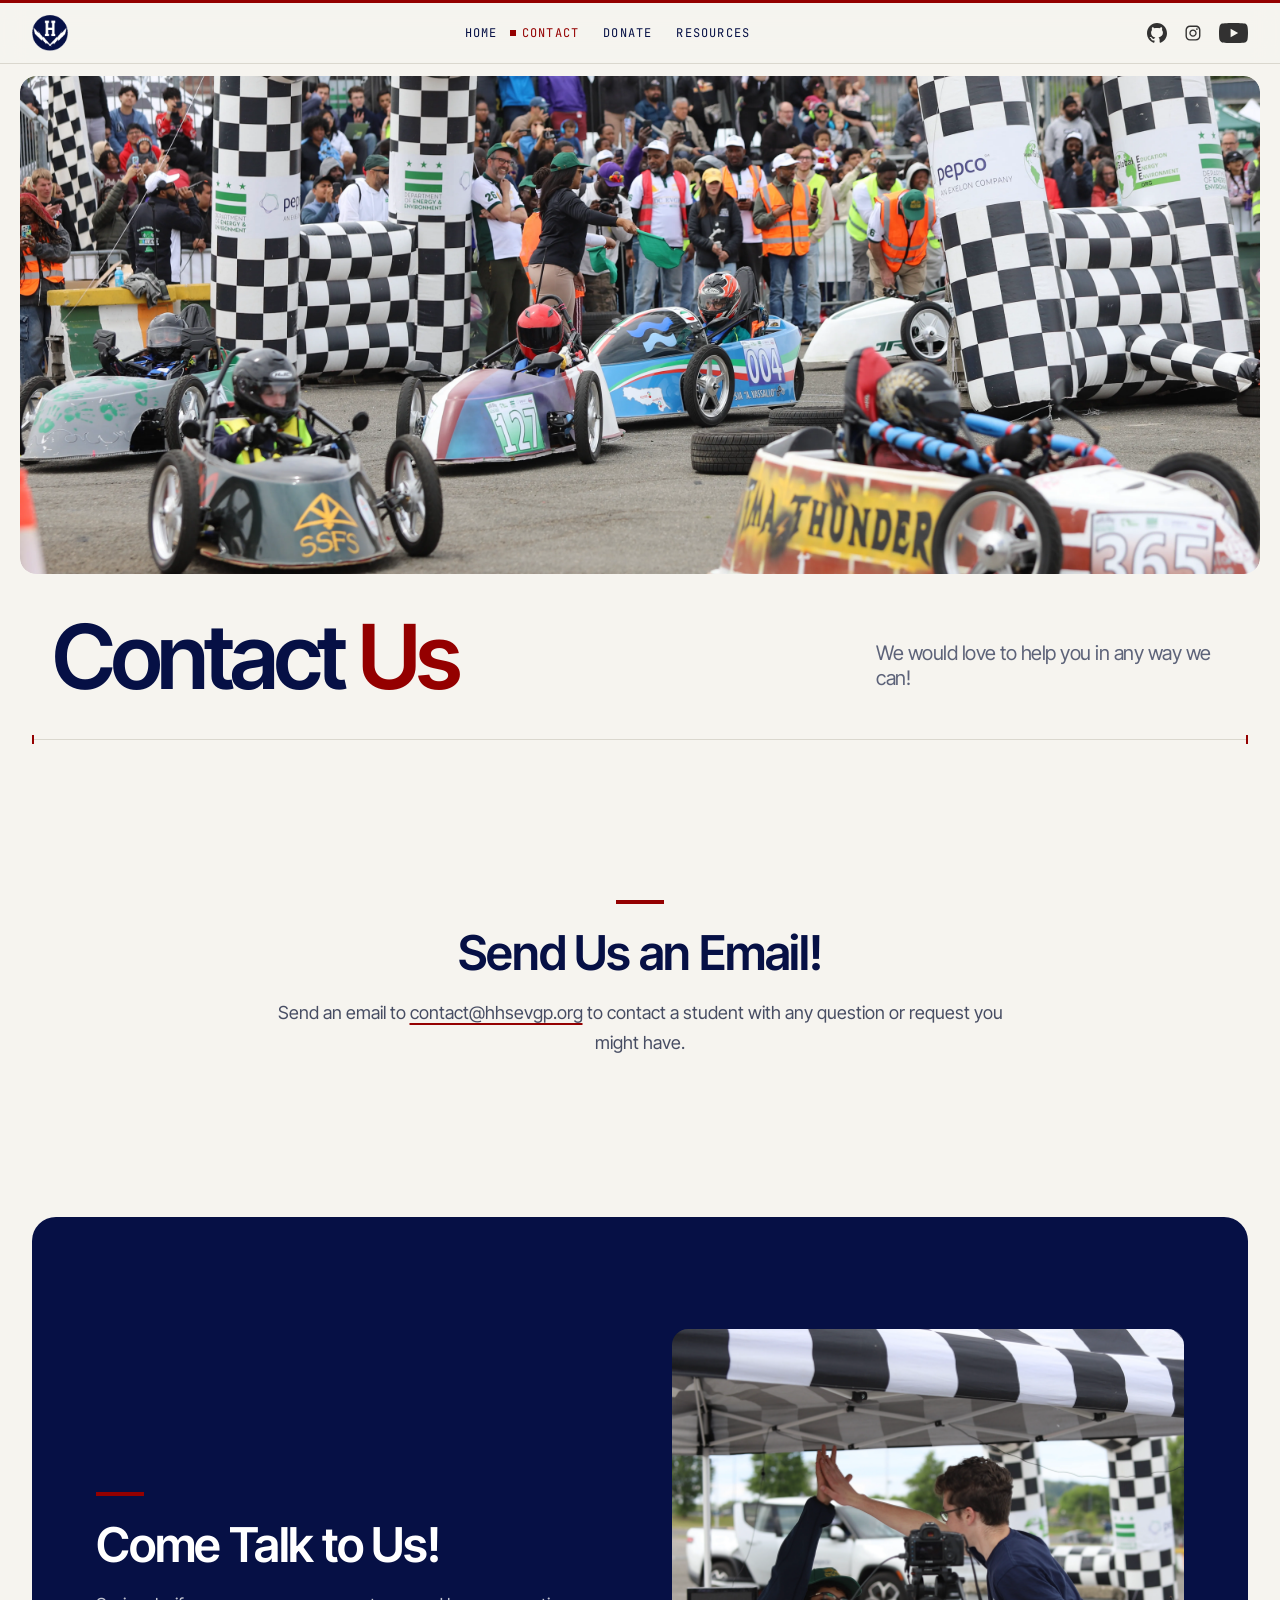
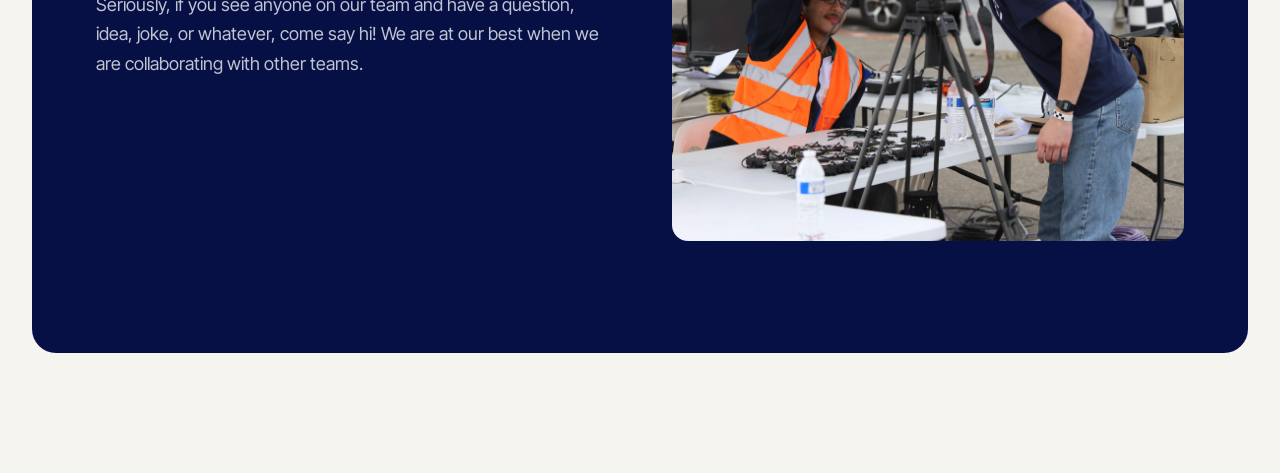
==== commit 6c0b651f: "Give the page a fresh look and update content" ====
--- a/contact.html
+++ b/contact.html
@@ -2,73 +2,74 @@
 <html lang="en">
 
 <head>
-    <meta charset="utf-8">
-    <meta name="viewport" content="width=device-width, initial-scale=1">
+  <meta charset="utf-8">
+  <meta name="viewport" content="width=device-width, initial-scale=1">
 
-    <link href="./style.css" rel="stylesheet">
-    <link rel="icon" type="image/x-icon" href="Assets/favicon.png">
-    <title>Contact Us!</title>
+  <link rel="preconnect" href="https://fonts.googleapis.com">
+  <link rel="preconnect" href="https://fonts.gstatic.com" crossorigin>
+  <link
+    href="https://fonts.googleapis.com/css2?family=Inter+Tight:wght@400;500;600&family=JetBrains+Mono:wght@400;500&display=swap"
+    rel="stylesheet">
+  <link href="./style.css" rel="stylesheet">
+  <link rel="icon" type="image/x-icon" href="Assets/icons/favicon.png">
+  <script src="main.js" defer></script>
+  <title>Contact Us</title>
 </head>
 
 <body>
-    <!--Title-->
-    <div class="bg-[url('Assets/Traffic.webp')] h-[75vh] title">
+  <!--Banner with links-->
+  <header class="site-header">
+    <div class="site-header-inner">
+      <a href="index.html" class="logo"><img src="Assets/icons/favicon.png" alt="HHS EVGP"></a>
 
-        <div class="absolute w-full h-[75vh] z-1 bg-linear-to-t from-black/90 to-black/10"></div>
+      <nav class="nav">
+        <a href="index.html">Home</a>
+        <a href="contact.html" aria-current="page">Contact</a>
+        <a href="donate.html">Donate</a>
+        <a href="resources.html">Resources</a>
+      </nav>
 
-        <div class="z-2 text-white space-y-2 m-7">
-            <h1>Contact Us</h1>
-            <h3>We would love to help you in any way we can!</h3>
-        </div>
+      <div class="socials">
+        <a href="https://www.github.com/hhs-evgp"><img src="Assets/icons/github.svg" alt="GitHub"></a>
+        <a href="https://www.instagram.com/hhs_evgp"><img src="Assets/icons/instagram.svg" alt="Instagram"></a>
+        <a href="https://www.youtube.com/"><img src="Assets/icons/youtube.svg" alt="YouTube"></a>
+      </div>
     </div>
+  </header>
 
+  <!--Title-->
+  <section class="hero hero-short">
+    <div class="hero-media bg-[url('Assets/images/Traffic.webp')]"></div>
 
-    <!--Banner with links-->
-    <div class="topbar bg-hhsred text-2xl text-white font-bold">
+    <div class="hero-text">
+      <h1>Contact <span class="text-hhsred">Us</span></h1>
+      <h3>We would love to help you in any way we can!</h3>
+    </div>
+  </section>
 
-        <a href="index.html">Home</a>
-        <a href="contact.html">Contact</a>
-        <a href="donate.html">Donate</a>
+  <div class="rule"></div>
 
-        <div class="flex flex-row flex-none space-x-2">
-            <a href="https://www.github.com/hhs-evgp"><img class="w-8 h-8 mt-1" src="Assets/github.svg"></a>
-            <a href="https://www.instagram.com/hhs_evgp"><img class="w-10 h-10" src="Assets/instagram.svg"></a>
-            <a href="https://www.youtube.com/"><img class="w-10 h-10" src="Assets/youtube.svg"></a>
-        </div>
-    </div>
+  <section class="section centered py-28 md:py-40" data-reveal>
+    <h2>Send Us an Email!</h2>
 
-    <div class="section-white rounded-t-none text-center py-40">
-        <h2>Send us an email!</h2>
+    <p class="widetext">Send an email to <a href="mailto:contact@hhsevgp.org">contact@hhsevgp.org</a> to contact a
+      student with any question or request you might have.</p>
+  </section>
 
-        <p class="widetext">Send an email to <a href="mailto:contact@hhsevgp.org">contact@hhsevgp.org</a> to contact a
-            student with any question or request you might have.</p>
-    </div>
+  <section class="panel panel-blue mb-30">
+    <section class="section split">
+      <div class="half" data-reveal>
+        <h2>Come Talk to Us!</h2>
+        <p>Seriously, if you see anyone on our team and have a question, idea, joke, or whatever, come say hi! We
+          are at our best when we are collaborating with other teams.
+        </p>
+      </div>
 
-    <div class="section-hhsblue split">
-        <div class="half">
-            <img class="picture-square" src="Assets/HHS.JPG">
-        </div>
-
-        <div class="half">
-            <h2>Contact a Teacher</h2>
-            <p>If you <span class="italic">really</span> need to talk to an adult about boring adult stuff, you can
-                email our teacher sponsor at <a
-                    href="mailto:sshantz@harrisonburg.k12.va.us">sshantz@harrisonburg.k12.va.us</a>.</p>
-        </div>
-    </div>
-
-    <div class="section-white split rounded-b-none">
-        <div class="half">
-            <h2>Come talk to us!</h2>
-            <p>Seriously, if you see anyone on our team and have a question, idea, joke, or whatever, come say hi! We
-                are at our best when we are collaborating with other teams.
-            </p>
-        </div>
-
-        <div class="half">
-            <img class="picture-square" src="Assets/High_Five.webp">
-        </div>
-    </div>
+      <div class="half md:items-end" data-reveal>
+        <img class="picture-square" src="Assets/images/High_Five.webp">
+      </div>
+    </section>
+  </section>
 </body>
 
 </html>
--- a/style.css
+++ b/style.css
@@ -3,35 +3,56 @@
 @layer theme, base, components, utilities;
 @layer theme {
   :root, :host {
-    --font-sans: ui-sans-serif, system-ui, sans-serif, 'Apple Color Emoji', 'Segoe UI Emoji', 'Segoe UI Symbol',
-    'Noto Color Emoji';
-    --font-mono: ui-monospace, SFMono-Regular, Menlo, Monaco, Consolas, 'Liberation Mono', 'Courier New',
-    monospace;
-    --color-gray-400: oklch(70.7% 0.022 261.325);
-    --color-black: #000;
+    --font-sans: "Inter Tight", ui-sans-serif, system-ui, sans-serif;
+    --font-mono: "JetBrains Mono", ui-monospace, monospace;
     --color-white: #fff;
     --spacing: 0.25rem;
+    --container-3xl: 48rem;
+    --container-7xl: 80rem;
+    --text-xs: 0.75rem;
+    --text-xs--line-height: calc(1 / 0.75);
+    --text-base: 1rem;
+    --text-base--line-height: calc(1.5 / 1);
     --text-lg: 1.125rem;
     --text-lg--line-height: calc(1.75 / 1.125);
+    --text-xl: 1.25rem;
+    --text-xl--line-height: calc(1.75 / 1.25);
     --text-2xl: 1.5rem;
     --text-2xl--line-height: calc(2 / 1.5);
     --text-3xl: 1.875rem;
     --text-3xl--line-height: calc(2.25 / 1.875);
     --text-4xl: 2.25rem;
     --text-4xl--line-height: calc(2.5 / 2.25);
+    --text-5xl: 3rem;
+    --text-5xl--line-height: 1;
     --text-6xl: 3.75rem;
     --text-6xl--line-height: 1;
-    --font-weight-bold: 700;
+    --font-weight-normal: 400;
+    --font-weight-medium: 500;
+    --font-weight-semibold: 600;
+    --tracking-tighter: -0.05em;
+    --tracking-tight: -0.025em;
     --tracking-wider: 0.05em;
+    --tracking-widest: 0.1em;
+    --leading-tight: 1.25;
+    --leading-snug: 1.375;
+    --leading-relaxed: 1.625;
+    --radius-md: 0.375rem;
+    --radius-xl: 0.75rem;
     --radius-2xl: 1rem;
     --radius-3xl: 1.5rem;
-    --radius-4xl: 2rem;
-    --ease-in-out: cubic-bezier(0.4, 0, 0.2, 1);
-    --animate-bounce: bounce 1s infinite;
+    --blur-md: 12px;
+    --default-transition-duration: 150ms;
+    --default-transition-timing-function: cubic-bezier(0.4, 0, 0.2, 1);
     --default-font-family: var(--font-sans);
     --default-mono-font-family: var(--font-mono);
     --color-hhsblue: #061045;
     --color-hhsred: #940000;
+    --color-surface: #f6f4ef;
+    --color-heading: #061045;
+    --color-ink: #1c2340;
+    --color-muted: #5d6379;
+    --color-line: #dad7ce;
   }
 }
 @layer base {
@@ -183,111 +204,27 @@
   }
 }
 @layer utilities {
-  .absolute {
-    position: absolute;
-  }
-  .right-5 {
-    right: calc(var(--spacing) * 5);
-  }
-  .bottom-1 {
-    bottom: var(--spacing);
-  }
-  .bottom-2 {
-    bottom: calc(var(--spacing) * 2);
-  }
-  .bottom-3 {
-    bottom: calc(var(--spacing) * 3);
-  }
-  .bottom-5 {
-    bottom: calc(var(--spacing) * 5);
-  }
-  .bottom-6 {
-    bottom: calc(var(--spacing) * 6);
-  }
-  .left-1 {
-    left: var(--spacing);
-  }
-  .left-1\/2 {
-    left: calc(1 / 2 * 100%);
-  }
-  .z-1 {
-    z-index: 1;
-  }
-  .z-2 {
-    z-index: 2;
-  }
-  .z-3 {
-    z-index: 3;
-  }
   .m-5 {
     margin: calc(var(--spacing) * 5);
   }
-  .m-7 {
-    margin: calc(var(--spacing) * 7);
-  }
-  .mt-1 {
-    margin-top: var(--spacing);
+  .my-10 {
+    margin-block: calc(var(--spacing) * 10);
+  }
+  .mb-5 {
+    margin-bottom: calc(var(--spacing) * 5);
+  }
+  .mb-20 {
+    margin-bottom: calc(var(--spacing) * 20);
+  }
+  .mb-30 {
+    margin-bottom: calc(var(--spacing) * 30);
   }
   .flex {
     display: flex;
   }
-  .table {
-    display: table;
-  }
-  .h-4 {
-    height: calc(var(--spacing) * 4);
-  }
-  .h-5 {
-    height: calc(var(--spacing) * 5);
-  }
-  .h-6 {
-    height: calc(var(--spacing) * 6);
-  }
-  .h-8 {
-    height: calc(var(--spacing) * 8);
-  }
-  .h-10 {
-    height: calc(var(--spacing) * 10);
-  }
-  .h-\[75vh\] {
-    height: 75vh;
-  }
-  .h-\[80vh\] {
-    height: 80vh;
-  }
-  .h-screen {
-    height: 100vh;
-  }
-  .w-4 {
-    width: calc(var(--spacing) * 4);
-  }
-  .w-5 {
-    width: calc(var(--spacing) * 5);
-  }
-  .w-6 {
-    width: calc(var(--spacing) * 6);
-  }
-  .w-8 {
-    width: calc(var(--spacing) * 8);
-  }
-  .w-10 {
-    width: calc(var(--spacing) * 10);
-  }
-  .w-full {
-    width: 100%;
-  }
-  .flex-none {
-    flex: none;
-  }
-  .border-collapse {
-    border-collapse: collapse;
-  }
   .transform {
     transform: var(--tw-rotate-x,) var(--tw-rotate-y,) var(--tw-rotate-z,) var(--tw-skew-x,) var(--tw-skew-y,);
   }
-  .animate-bounce {
-    animation: var(--animate-bounce);
-  }
   .resize {
     resize: both;
   }
@@ -297,337 +234,715 @@
   .flex-row {
     flex-direction: row;
   }
-  .flex-wrap {
-    flex-wrap: wrap;
-  }
-  .items-center {
-    align-items: center;
-  }
-  .space-y-2 {
-    :where(& > :not(:last-child)) {
-      --tw-space-y-reverse: 0;
-      margin-block-start: calc(calc(var(--spacing) * 2) * var(--tw-space-y-reverse));
-      margin-block-end: calc(calc(var(--spacing) * 2) * calc(1 - var(--tw-space-y-reverse)));
-    }
-  }
-  .space-y-3 {
-    :where(& > :not(:last-child)) {
-      --tw-space-y-reverse: 0;
-      margin-block-start: calc(calc(var(--spacing) * 3) * var(--tw-space-y-reverse));
-      margin-block-end: calc(calc(var(--spacing) * 3) * calc(1 - var(--tw-space-y-reverse)));
-    }
-  }
-  .space-x-2 {
-    :where(& > :not(:last-child)) {
-      --tw-space-x-reverse: 0;
-      margin-inline-start: calc(calc(var(--spacing) * 2) * var(--tw-space-x-reverse));
-      margin-inline-end: calc(calc(var(--spacing) * 2) * calc(1 - var(--tw-space-x-reverse)));
-    }
-  }
-  .rounded-t-none {
-    border-top-left-radius: 0;
-    border-top-right-radius: 0;
-  }
-  .rounded-b-none {
-    border-bottom-right-radius: 0;
-    border-bottom-left-radius: 0;
-  }
-  .border {
-    border-style: var(--tw-border-style);
-    border-width: 1px;
-  }
-  .bg-hhsred {
-    background-color: var(--color-hhsred);
-  }
-  .bg-linear-to-t {
-    --tw-gradient-position: to top;
-    @supports (background-image: linear-gradient(in lab, red, red)) {
-      --tw-gradient-position: to top in oklab;
-    }
-    background-image: linear-gradient(var(--tw-gradient-stops));
-  }
-  .bg-\[url\(\'Assets\/Driving\.webp\'\)\] {
-    background-image: url('Assets/Driving.webp');
-  }
-  .bg-\[url\(\'Assets\/Locked_In\.webp\'\)\] {
-    background-image: url('Assets/Locked_In.webp');
-  }
-  .bg-\[url\(\'Assets\/Traffic\.webp\'\)\] {
-    background-image: url('Assets/Traffic.webp');
-  }
-  .from-black {
-    --tw-gradient-from: var(--color-black);
-    --tw-gradient-stops: var(--tw-gradient-via-stops, var(--tw-gradient-position), var(--tw-gradient-from) var(--tw-gradient-from-position), var(--tw-gradient-to) var(--tw-gradient-to-position));
-  }
-  .from-black\/90 {
-    --tw-gradient-from: color-mix(in srgb, #000 90%, transparent);
-    @supports (color: color-mix(in lab, red, red)) {
-      --tw-gradient-from: color-mix(in oklab, var(--color-black) 90%, transparent);
-    }
-    --tw-gradient-stops: var(--tw-gradient-via-stops, var(--tw-gradient-position), var(--tw-gradient-from) var(--tw-gradient-from-position), var(--tw-gradient-to) var(--tw-gradient-to-position));
-  }
-  .to-black {
-    --tw-gradient-to: var(--color-black);
-    --tw-gradient-stops: var(--tw-gradient-via-stops, var(--tw-gradient-position), var(--tw-gradient-from) var(--tw-gradient-from-position), var(--tw-gradient-to) var(--tw-gradient-to-position));
-  }
-  .to-black\/10 {
-    --tw-gradient-to: color-mix(in srgb, #000 10%, transparent);
-    @supports (color: color-mix(in lab, red, red)) {
-      --tw-gradient-to: color-mix(in oklab, var(--color-black) 10%, transparent);
-    }
-    --tw-gradient-stops: var(--tw-gradient-via-stops, var(--tw-gradient-position), var(--tw-gradient-from) var(--tw-gradient-from-position), var(--tw-gradient-to) var(--tw-gradient-to-position));
-  }
-  .fill-white {
-    fill: var(--color-white);
-  }
-  .py-15 {
-    padding-block: calc(var(--spacing) * 15);
-  }
-  .py-40 {
-    padding-block: calc(var(--spacing) * 40);
-  }
-  .py-50 {
-    padding-block: calc(var(--spacing) * 50);
+  .items-start {
+    align-items: flex-start;
+  }
+  .gap-2 {
+    gap: calc(var(--spacing) * 2);
+  }
+  .bg-\[url\(\'Assets\/images\/Driving\.webp\'\)\] {
+    background-image: url('Assets/images/Driving.webp');
+  }
+  .bg-\[url\(\'Assets\/images\/Locked_In\.webp\'\)\] {
+    background-image: url('Assets/images/Locked_In.webp');
+  }
+  .bg-\[url\(\'Assets\/images\/Traffic\.webp\'\)\] {
+    background-image: url('Assets/images/Traffic.webp');
+  }
+  .bg-\[url\(\'Assets\/images\/Working_On_Car\.webp\'\)\] {
+    background-image: url('Assets/images/Working_On_Car.webp');
+  }
+  .py-24 {
+    padding-block: calc(var(--spacing) * 24);
+  }
+  .py-28 {
+    padding-block: calc(var(--spacing) * 28);
+  }
+  .py-30 {
+    padding-block: calc(var(--spacing) * 30);
   }
   .text-center {
     text-align: center;
-  }
-  .text-2xl {
-    font-size: var(--text-2xl);
-    line-height: var(--tw-leading, var(--text-2xl--line-height));
   }
   .text-6xl {
     font-size: var(--text-6xl);
     line-height: var(--tw-leading, var(--text-6xl--line-height));
   }
-  .font-bold {
-    --tw-font-weight: var(--font-weight-bold);
-    font-weight: var(--font-weight-bold);
-  }
   .tracking-wider {
     --tw-tracking: var(--tracking-wider);
     letter-spacing: var(--tracking-wider);
   }
-  .text-white {
-    color: var(--color-white);
+  .text-hhsred {
+    color: var(--color-hhsred);
   }
   .italic {
     font-style: italic;
   }
-  .underline {
-    text-decoration-line: underline;
-  }
-  .outline {
-    outline-style: var(--tw-outline-style);
-    outline-width: 1px;
-  }
-  .duration-300 {
-    --tw-duration: 300ms;
-    transition-duration: 300ms;
-  }
-  .duration-500 {
-    --tw-duration: 500ms;
-    transition-duration: 500ms;
-  }
-  .duration-700 {
-    --tw-duration: 700ms;
+  .md\:items-end {
+    @media (width >= 48rem) {
+      align-items: flex-end;
+    }
+  }
+  .md\:py-20 {
+    @media (width >= 48rem) {
+      padding-block: calc(var(--spacing) * 20);
+    }
+  }
+  .md\:py-40 {
+    @media (width >= 48rem) {
+      padding-block: calc(var(--spacing) * 40);
+    }
+  }
+}
+@layer base {
+  html {
+    scroll-padding-top: calc(var(--spacing) * 20);
+  }
+  html[data-theme="dark"] {
+    --color-surface: #061045;
+    --color-heading: #ffffff;
+    --color-ink: #e4e7f3;
+    --color-muted: #a3a9c4;
+    --color-line: rgb(255 255 255 / 0.16);
+  }
+  body {
+    background-color: var(--color-surface);
+    font-family: var(--font-sans);
+    color: var(--color-ink);
+    -webkit-font-smoothing: antialiased;
+    -moz-osx-font-smoothing: grayscale;
+  }
+  body, h1, h2, h3, p, .site-header, .nav a, .rule, .news-list > * {
+    transition-property: color, background-color, border-color;
     transition-duration: 700ms;
-  }
-  .duration-1000 {
-    --tw-duration: 1000ms;
-    transition-duration: 1000ms;
-  }
-  .ease-in-out {
-    --tw-ease: var(--ease-in-out);
-    transition-timing-function: var(--ease-in-out);
-  }
-  .lg\:flex-row {
-    @media (width >= 64rem) {
-      flex-direction: row;
-    }
-  }
-  .lg\:items-stretch {
-    @media (width >= 64rem) {
-      align-items: stretch;
-    }
-  }
-}
-@layer base {
-  body {
-    background-color: var(--color-hhsblue);
+    transition-timing-function: ease;
+  }
+  ::selection {
+    background-color: var(--color-hhsred);
+    color: var(--color-white);
   }
   h1 {
-    font-size: var(--text-6xl);
-    line-height: var(--tw-leading, var(--text-6xl--line-height));
+    font-size: clamp(2.75rem, 7vw, 6.5rem);
+    --tw-leading: 0.95;
+    line-height: 0.95;
+    --tw-font-weight: var(--font-weight-semibold);
+    font-weight: var(--font-weight-semibold);
+    --tw-tracking: var(--tracking-tighter);
+    letter-spacing: var(--tracking-tighter);
+    color: var(--color-heading);
   }
   h2 {
     font-size: var(--text-4xl);
     line-height: var(--tw-leading, var(--text-4xl--line-height));
+    --tw-leading: 1.05;
+    line-height: 1.05;
+    --tw-font-weight: var(--font-weight-semibold);
+    font-weight: var(--font-weight-semibold);
+    --tw-tracking: var(--tracking-tight);
+    letter-spacing: var(--tracking-tight);
+    color: var(--color-heading);
+    @media (width >= 48rem) {
+      font-size: var(--text-5xl);
+      line-height: var(--tw-leading, var(--text-5xl--line-height));
+    }
+  }
+  h2::before {
+    content: "";
+    margin-bottom: calc(var(--spacing) * 6);
+    display: block;
+    height: var(--spacing);
+    width: calc(var(--spacing) * 12);
+    background-color: var(--color-hhsred);
   }
   h3 {
-    font-size: var(--text-3xl);
-    line-height: var(--tw-leading, var(--text-3xl--line-height));
+    font-size: var(--text-2xl);
+    line-height: var(--tw-leading, var(--text-2xl--line-height));
+    --tw-leading: var(--leading-tight);
+    line-height: var(--leading-tight);
+    --tw-font-weight: var(--font-weight-medium);
+    font-weight: var(--font-weight-medium);
+    --tw-tracking: var(--tracking-tight);
+    letter-spacing: var(--tracking-tight);
+    color: var(--color-heading);
+    @media (width >= 48rem) {
+      font-size: var(--text-3xl);
+      line-height: var(--tw-leading, var(--text-3xl--line-height));
+    }
   }
   p {
     font-size: var(--text-lg);
     line-height: var(--tw-leading, var(--text-lg--line-height));
+    --tw-leading: var(--leading-relaxed);
+    line-height: var(--leading-relaxed);
+    color: color-mix(in srgb, #1c2340 80%, transparent);
+    @supports (color: color-mix(in lab, red, red)) {
+      color: color-mix(in oklab, var(--color-ink) 80%, transparent);
+    }
   }
   a {
     text-decoration-line: underline;
+    text-decoration-color: var(--color-hhsred);
+    text-decoration-thickness: 2px;
+    text-underline-offset: 4px;
+    transition-property: color, background-color, border-color, outline-color, text-decoration-color, fill, stroke, --tw-gradient-from, --tw-gradient-via, --tw-gradient-to;
+    transition-timing-function: var(--tw-ease, var(--default-transition-timing-function));
+    transition-duration: var(--tw-duration, var(--default-transition-duration));
+    &:hover {
+      @media (hover: hover) {
+        color: var(--color-hhsred);
+      }
+    }
   }
 }
 @layer components {
-  .title {
+  .site-header {
+    position: sticky;
+    top: 0;
+    z-index: 50;
+    height: calc(var(--spacing) * 16);
+    border-top-style: var(--tw-border-style);
+    border-top-width: 3px;
+    border-bottom-style: var(--tw-border-style);
+    border-bottom-width: 1px;
+    border-top-color: var(--color-hhsred);
+    border-bottom-color: var(--color-line);
+    background-color: color-mix(in srgb, #f6f4ef 80%, transparent);
+    @supports (color: color-mix(in lab, red, red)) {
+      background-color: color-mix(in oklab, var(--color-surface) 80%, transparent);
+    }
+    --tw-backdrop-blur: blur(var(--blur-md));
+    -webkit-backdrop-filter: var(--tw-backdrop-blur,) var(--tw-backdrop-brightness,) var(--tw-backdrop-contrast,) var(--tw-backdrop-grayscale,) var(--tw-backdrop-hue-rotate,) var(--tw-backdrop-invert,) var(--tw-backdrop-opacity,) var(--tw-backdrop-saturate,) var(--tw-backdrop-sepia,);
+    backdrop-filter: var(--tw-backdrop-blur,) var(--tw-backdrop-brightness,) var(--tw-backdrop-contrast,) var(--tw-backdrop-grayscale,) var(--tw-backdrop-hue-rotate,) var(--tw-backdrop-invert,) var(--tw-backdrop-opacity,) var(--tw-backdrop-saturate,) var(--tw-backdrop-sepia,);
+  }
+  .site-header-inner {
+    margin-inline: auto;
+    display: flex;
+    height: 100%;
+    max-width: var(--container-7xl);
+    align-items: center;
+    gap: calc(var(--spacing) * 5);
+    overflow-x: auto;
+    padding-inline: calc(var(--spacing) * 4);
+    @media (width >= 40rem) {
+      gap: calc(var(--spacing) * 6);
+    }
+    @media (width >= 40rem) {
+      padding-inline: calc(var(--spacing) * 5);
+    }
+    @media (width >= 48rem) {
+      padding-inline: calc(var(--spacing) * 8);
+    }
+  }
+  .logo {
+    flex: none;
+  }
+  .logo img {
+    height: calc(var(--spacing) * 9);
+    width: calc(var(--spacing) * 9);
+  }
+  .nav {
+    display: flex;
+    flex: 1;
+    align-items: center;
+    gap: calc(var(--spacing) * 5);
+    @media (width >= 40rem) {
+      justify-content: center;
+    }
+    @media (width >= 40rem) {
+      gap: calc(var(--spacing) * 6);
+    }
+  }
+  .nav a {
     position: relative;
+    font-family: var(--font-mono);
+    font-size: 0.7rem;
+    --tw-tracking: var(--tracking-wider);
+    letter-spacing: var(--tracking-wider);
+    color: var(--color-heading);
+    text-transform: uppercase;
+    text-decoration-line: none;
+    @media (width >= 40rem) {
+      font-size: var(--text-xs);
+      line-height: var(--tw-leading, var(--text-xs--line-height));
+    }
+    @media (width >= 40rem) {
+      --tw-tracking: var(--tracking-widest);
+      letter-spacing: var(--tracking-widest);
+    }
+  }
+  .nav a:hover, .nav a[aria-current="page"] {
+    color: var(--color-hhsred);
+  }
+  .nav a[aria-current="page"]::before {
+    content: "";
+    position: absolute;
+    top: calc(1 / 2 * 100%);
+    left: calc(var(--spacing) * -3);
+    height: calc(var(--spacing) * 1.5);
+    width: calc(var(--spacing) * 1.5);
+    --tw-translate-y: calc(calc(1 / 2 * 100%) * -1);
+    translate: var(--tw-translate-x) var(--tw-translate-y);
+    background-color: var(--color-hhsred);
+  }
+  .socials {
     display: flex;
-    width: 100%;
+    flex: none;
+    align-items: center;
+    gap: calc(var(--spacing) * 3);
+    @media (width >= 40rem) {
+      gap: calc(var(--spacing) * 4);
+    }
+  }
+  .socials img {
+    height: 1.125rem;
+    width: auto;
+    opacity: 80%;
+    --tw-brightness: brightness(0%);
+    filter: var(--tw-blur,) var(--tw-brightness,) var(--tw-contrast,) var(--tw-grayscale,) var(--tw-hue-rotate,) var(--tw-invert,) var(--tw-saturate,) var(--tw-sepia,) var(--tw-drop-shadow,);
+    transition-property: color, background-color, border-color, outline-color, text-decoration-color, fill, stroke, --tw-gradient-from, --tw-gradient-via, --tw-gradient-to, opacity, box-shadow, transform, translate, scale, rotate, filter, -webkit-backdrop-filter, backdrop-filter, display, content-visibility, overlay, pointer-events;
+    transition-timing-function: var(--tw-ease, var(--default-transition-timing-function));
+    transition-duration: var(--tw-duration, var(--default-transition-duration));
+    --tw-duration: 700ms;
+    transition-duration: 700ms;
+    &:hover {
+      @media (hover: hover) {
+        opacity: 100%;
+      }
+    }
+    @media (width >= 40rem) {
+      height: calc(var(--spacing) * 5);
+    }
+  }
+  html[data-theme="dark"] .nav a:hover, html[data-theme="dark"] .nav a[aria-current="page"] {
+    color: var(--color-white);
+  }
+  html[data-theme="dark"] .socials img {
+    --tw-invert: invert(100%);
+    filter: var(--tw-blur,) var(--tw-brightness,) var(--tw-contrast,) var(--tw-grayscale,) var(--tw-hue-rotate,) var(--tw-invert,) var(--tw-saturate,) var(--tw-sepia,) var(--tw-drop-shadow,);
+  }
+  .hero {
+    display: flex;
+    min-height: calc(100svh - 4rem);
     flex-direction: column;
-    justify-content: center;
+    padding-inline: calc(var(--spacing) * 3);
+    padding-top: calc(var(--spacing) * 3);
+    padding-bottom: calc(var(--spacing) * 10);
+    @media (width >= 48rem) {
+      padding-inline: calc(var(--spacing) * 5);
+    }
+  }
+  .hero-short {
+    min-height: 75svh;
+  }
+  .hero-media {
+    position: relative;
+    min-height: 40svh;
+    flex: 1;
+    overflow: hidden;
+    border-radius: var(--radius-2xl);
+    background-color: var(--color-hhsblue);
     background-size: cover;
     background-position: center;
-    text-align: center;
-    vertical-align: middle;
-    @media (width >= 48rem) {
-      justify-content: flex-end;
-    }
-    @media (width >= 48rem) {
-      text-align: left;
-    }
-  }
-  .imagecredit {
+    animation: hero-zoom 1.6s cubic-bezier(0.2, 0.7, 0.2, 1) both;
+  }
+  .hero-text {
+    margin-inline: auto;
+    width: min(100% - 2.5rem, 76rem);
+    @media (width >= 48rem) {
+      width: min(100% - 4rem, 76rem);
+    }
+    display: grid;
+    align-items: flex-end;
+    gap: calc(var(--spacing) * 4);
+    padding-top: calc(var(--spacing) * 8);
+    @media (width >= 48rem) {
+      grid-template-columns: 1fr minmax(0,22rem);
+    }
+    @media (width >= 48rem) {
+      gap: calc(var(--spacing) * 12);
+    }
+    @media (width >= 48rem) {
+      padding-top: calc(var(--spacing) * 10);
+    }
+    animation: rise 1s 0.2s cubic-bezier(0.2, 0.7, 0.2, 1) both;
+  }
+  .hero-text h3 {
+    font-size: var(--text-lg);
+    line-height: var(--tw-leading, var(--text-lg--line-height));
+    --tw-font-weight: var(--font-weight-normal);
+    font-weight: var(--font-weight-normal);
+    color: var(--color-muted);
+    @media (width >= 48rem) {
+      padding-bottom: calc(var(--spacing) * 2);
+    }
+    @media (width >= 48rem) {
+      font-size: var(--text-xl);
+      line-height: var(--tw-leading, var(--text-xl--line-height));
+    }
+  }
+  .rule {
+    position: relative;
+    margin-inline: auto;
+    width: min(100% - 2.5rem, 76rem);
+    @media (width >= 48rem) {
+      width: min(100% - 4rem, 76rem);
+    }
+    height: 1px;
+    background-color: var(--color-line);
+  }
+  .rule::before, .rule::after {
+    content: "";
     position: absolute;
-    font-size: 0.75em;
-    color: var(--color-gray-400);
-  }
-  .topbar {
-    position: sticky;
-    top: 0;
-    display: flex;
-    flex-direction: row;
-    flex-wrap: nowrap;
-    align-items: center;
-    :where(& > :not(:last-child)) {
-      --tw-space-x-reverse: 0;
-      margin-inline-start: calc(calc(var(--spacing) * 6) * var(--tw-space-x-reverse));
-      margin-inline-end: calc(calc(var(--spacing) * 6) * calc(1 - var(--tw-space-x-reverse)));
-    }
-    overflow-x: auto;
-    padding: calc(var(--spacing) * 2);
-    @media (width >= 40rem) {
-      justify-content: center;
-    }
-  }
-  .section-white {
+    top: calc(var(--spacing) * -1);
+    height: 9px;
+    width: calc(var(--spacing) * 0.5);
+    background-color: var(--color-hhsred);
+  }
+  .rule::before {
+    left: 0;
+  }
+  .rule::after {
+    right: 0;
+  }
+  .section {
+    margin-inline: auto;
     width: 100%;
-    border-radius: var(--radius-3xl);
-    background-color: var(--color-white);
+    max-width: var(--container-7xl);
     padding-inline: calc(var(--spacing) * 5);
     padding-block: calc(var(--spacing) * 20);
-    color: var(--color-black);
-  }
-  .section-hhsblue {
-    width: 100%;
-    background-color: var(--color-hhsblue);
-    padding-inline: calc(var(--spacing) * 5);
-    padding-block: calc(var(--spacing) * 20);
-    color: var(--color-white);
+    @media (width >= 48rem) {
+      padding-inline: calc(var(--spacing) * 8);
+    }
+    @media (width >= 48rem) {
+      padding-block: calc(var(--spacing) * 28);
+    }
   }
   .split {
+    display: grid;
+    align-items: center;
+    gap: calc(var(--spacing) * 10);
+    @media (width >= 48rem) {
+      grid-template-columns: repeat(2, minmax(0, 1fr));
+    }
+    @media (width >= 48rem) {
+      gap: calc(var(--spacing) * 16);
+    }
+  }
+  .half {
+    display: flex;
+    flex-direction: column;
+    align-items: flex-start;
+    gap: calc(var(--spacing) * 5);
+  }
+  .centered {
     display: flex;
     flex-direction: column;
     align-items: center;
-    justify-content: center;
-    @media (width >= 48rem) {
-      flex-direction: row;
-    }
-  }
-  .half {
+    gap: calc(var(--spacing) * 5);
+    text-align: center;
+  }
+  .centered h2::before {
+    margin-inline: auto;
+  }
+  .widetext {
+    max-width: var(--container-3xl);
+  }
+  .panel {
+    margin-inline: auto;
+    width: min(100% - 2.5rem, 76rem);
+    @media (width >= 48rem) {
+      width: min(100% - 4rem, 76rem);
+    }
+    border-radius: var(--radius-3xl);
+  }
+  .panel > .section {
+    @media (width >= 48rem) {
+      padding-inline: calc(var(--spacing) * 16);
+    }
+  }
+  .panel-blue {
+    background-color: var(--color-hhsblue);
+    color: var(--color-white);
+  }
+  .panel-blue h2, .panel-blue h3 {
+    color: var(--color-white);
+  }
+  .panel-blue p {
+    color: color-mix(in srgb, #fff 75%, transparent);
+    @supports (color: color-mix(in lab, red, red)) {
+      color: color-mix(in oklab, var(--color-white) 75%, transparent);
+    }
+  }
+  .panel-blue a:not(.button):hover, html[data-theme="dark"] a:not(.button):hover {
+    color: var(--color-white);
+    text-decoration-color: var(--color-white);
+  }
+  .button {
+    margin-top: calc(var(--spacing) * 2);
+    display: inline-flex;
+    align-items: center;
+    gap: calc(var(--spacing) * 3);
+    border-radius: var(--radius-md);
+    border-style: var(--tw-border-style);
+    border-width: 1px;
+    border-color: var(--color-hhsred);
+    background-color: var(--color-hhsred);
+    padding-inline: calc(var(--spacing) * 5);
+    padding-block: calc(var(--spacing) * 3.5);
+    font-family: var(--font-mono);
+    font-size: var(--text-xs);
+    line-height: var(--tw-leading, var(--text-xs--line-height));
+    --tw-tracking: var(--tracking-widest);
+    letter-spacing: var(--tracking-widest);
+    color: var(--color-white);
+    text-transform: uppercase;
+    text-decoration-line: none;
+    transition-property: color, background-color, border-color, outline-color, text-decoration-color, fill, stroke, --tw-gradient-from, --tw-gradient-via, --tw-gradient-to;
+    transition-timing-function: var(--tw-ease, var(--default-transition-timing-function));
+    transition-duration: var(--tw-duration, var(--default-transition-duration));
+    --tw-duration: 300ms;
+    transition-duration: 300ms;
+    &:hover {
+      @media (hover: hover) {
+        background-color: var(--color-white);
+      }
+    }
+    &:hover {
+      @media (hover: hover) {
+        color: var(--color-hhsred);
+      }
+    }
+  }
+  .button::after {
+    content: "→";
+    transition-property: transform, translate, scale, rotate;
+    transition-timing-function: var(--tw-ease, var(--default-transition-timing-function));
+    transition-duration: var(--tw-duration, var(--default-transition-duration));
+    --tw-duration: 300ms;
+    transition-duration: 300ms;
+  }
+  .button:hover::after {
+    --tw-translate-x: var(--spacing);
+    translate: var(--tw-translate-x) var(--tw-translate-y);
+  }
+  .button[download]::after {
+    content: "↓";
+  }
+  .button[download]:hover::after {
+    --tw-translate-x: 0;
+    --tw-translate-y: calc(var(--spacing) * 0.5);
+    translate: var(--tw-translate-x) var(--tw-translate-y);
+  }
+  .picture-square {
+    aspect-ratio: 1 / 1;
+    width: 100%;
+    max-width: 34rem;
+    border-radius: var(--radius-2xl);
+    object-fit: cover;
+  }
+  .picture {
+    aspect-ratio: 4/3;
+    width: 100%;
+    border-radius: var(--radius-xl);
+    object-fit: cover;
+  }
+  .sponsor {
+    width: 100%;
+  }
+  .news-list {
+    :where(& > :not(:last-child)) {
+      --tw-divide-y-reverse: 0;
+      border-bottom-style: var(--tw-border-style);
+      border-top-style: var(--tw-border-style);
+      border-top-width: calc(1px * var(--tw-divide-y-reverse));
+      border-bottom-width: calc(1px * calc(1 - var(--tw-divide-y-reverse)));
+    }
+    :where(& > :not(:last-child)) {
+      border-color: var(--color-line);
+    }
+  }
+  .news-item {
+    display: grid;
+    align-items: center;
+    gap: calc(var(--spacing) * 4);
+    padding-block: calc(var(--spacing) * 6);
+    &:first-child {
+      padding-top: 0;
+    }
+    &:last-child {
+      padding-bottom: 0;
+    }
+    @media (width >= 48rem) {
+      grid-template-columns: 1fr minmax(0,18rem);
+    }
+    @media (width >= 48rem) {
+      gap: calc(var(--spacing) * 12);
+    }
+  }
+  .news-item .picture {
+    aspect-ratio: 2/1;
+    @media (width >= 48rem) {
+      order: 9999;
+    }
+  }
+  .news-item h3 {
+    margin-bottom: calc(var(--spacing) * 2);
+    font-size: var(--text-xl);
+    line-height: var(--tw-leading, var(--text-xl--line-height));
+    @media (width >= 48rem) {
+      font-size: var(--text-2xl);
+      line-height: var(--tw-leading, var(--text-2xl--line-height));
+    }
+  }
+  .news-item p {
+    font-size: var(--text-base);
+    line-height: var(--tw-leading, var(--text-base--line-height));
+  }
+  .news-item p + p {
+    margin-top: calc(var(--spacing) * 2);
+  }
+  .thanks {
+    font-size: var(--text-2xl);
+    line-height: var(--tw-leading, var(--text-2xl--line-height));
+    --tw-leading: var(--leading-snug);
+    line-height: var(--leading-snug);
+    --tw-font-weight: var(--font-weight-medium);
+    font-weight: var(--font-weight-medium);
+    --tw-tracking: var(--tracking-tight);
+    letter-spacing: var(--tracking-tight);
+    color: var(--color-heading);
+    @media (width >= 48rem) {
+      font-size: var(--text-3xl);
+      line-height: var(--tw-leading, var(--text-3xl--line-height));
+    }
+  }
+  .js [data-reveal] {
+    --tw-translate-y: calc(var(--spacing) * 6);
+    translate: var(--tw-translate-x) var(--tw-translate-y);
+    opacity: 0%;
+    transition-property: color, background-color, border-color, outline-color, text-decoration-color, fill, stroke, --tw-gradient-from, --tw-gradient-via, --tw-gradient-to, opacity, box-shadow, transform, translate, scale, rotate, filter, -webkit-backdrop-filter, backdrop-filter, display, content-visibility, overlay, pointer-events;
+    transition-timing-function: var(--tw-ease, var(--default-transition-timing-function));
+    transition-duration: var(--tw-duration, var(--default-transition-duration));
+    --tw-duration: 1000ms;
+    transition-duration: 1000ms;
+    --tw-ease: cubic-bezier(0.2,0.7,0.2,1);
+    transition-timing-function: cubic-bezier(0.2,0.7,0.2,1);
+  }
+  .js [data-reveal].is-visible {
+    --tw-translate-y: 0;
+    translate: var(--tw-translate-x) var(--tw-translate-y);
+    opacity: 100%;
+  }
+  .drive {
+    --car-w: min(92vw, 52rem, 105svh);
+    position: relative;
+  }
+  .drive-stage {
     display: flex;
     flex-direction: column;
-    align-items: center;
     justify-content: center;
-    :where(& > :not(:last-child)) {
-      --tw-space-y-reverse: 0;
-      margin-block-start: calc(calc(var(--spacing) * 3) * var(--tw-space-y-reverse));
-      margin-block-end: calc(calc(var(--spacing) * 3) * calc(1 - var(--tw-space-y-reverse)));
-    }
-    padding: calc(var(--spacing) * 2);
-    text-align: center;
-    @media (width >= 48rem) {
-      width: 40%;
-    }
-  }
-  .button {
-    margin-top: calc(var(--spacing) * 3);
-    border-radius: calc(infinity * 1px);
-    border-style: var(--tw-border-style);
-    border-width: 1px;
-    border-color: var(--color-white);
-    background-color: var(--color-hhsred);
-    padding: calc(var(--spacing) * 4);
-    --tw-font-weight: var(--font-weight-bold);
-    font-weight: var(--font-weight-bold);
-    color: var(--color-white);
-    text-decoration-line: none;
-    --tw-shadow: 0 10px 15px -3px var(--tw-shadow-color, rgb(0 0 0 / 0.1)), 0 4px 6px -4px var(--tw-shadow-color, rgb(0 0 0 / 0.1));
-    box-shadow: var(--tw-inset-shadow), var(--tw-inset-ring-shadow), var(--tw-ring-offset-shadow), var(--tw-ring-shadow), var(--tw-shadow);
-    --tw-duration: 300ms;
-    transition-duration: 300ms;
-    --tw-ease: var(--ease-in-out);
-    transition-timing-function: var(--ease-in-out);
-    &:hover {
-      @media (hover: hover) {
-        --tw-scale-x: 105%;
-        --tw-scale-y: 105%;
-        --tw-scale-z: 105%;
-        scale: var(--tw-scale-x) var(--tw-scale-y);
-      }
-    }
-  }
-  .picture-square {
-    margin: calc(var(--spacing) * 5);
-    aspect-ratio: 1 / 1;
-    height: 50ex;
-    border-radius: var(--radius-4xl);
-    object-fit: cover;
-    --tw-shadow: 0 25px 50px -12px var(--tw-shadow-color, rgb(0 0 0 / 0.25));
-    box-shadow: var(--tw-inset-shadow), var(--tw-inset-ring-shadow), var(--tw-ring-offset-shadow), var(--tw-ring-shadow), var(--tw-shadow);
-  }
-  .picture {
-    margin: calc(var(--spacing) * 5);
-    border-radius: var(--radius-2xl);
-    object-fit: cover;
-    --tw-shadow: 0 20px 25px -5px var(--tw-shadow-color, rgb(0 0 0 / 0.1)), 0 8px 10px -6px var(--tw-shadow-color, rgb(0 0 0 / 0.1));
-    box-shadow: var(--tw-inset-shadow), var(--tw-inset-ring-shadow), var(--tw-ring-offset-shadow), var(--tw-ring-shadow), var(--tw-shadow);
-  }
-  .card {
-    margin: calc(var(--spacing) * 5);
-    display: flex;
+    overflow: clip;
+  }
+  .drive-car {
+    position: relative;
+    z-index: 10;
+    margin-inline: auto;
+    margin-bottom: calc(var(--spacing) * 20);
+    width: var(--car-w);
+  }
+  .drive-car::before, .drive-car::after {
+    content: "";
+    pointer-events: none;
+    position: absolute;
+    z-index: calc(10 * -1);
+    border-radius: 50%;
+  }
+  .drive-car::before {
+    inset-inline: -2%;
+    top: 86%;
+    height: 18%;
+    background: radial-gradient(closest-side, rgb(6 16 69 / 0.28), rgb(6 16 69 / 0.1) 60%, transparent);
+  }
+  .drive-car::after {
+    inset-inline: 0;
+    top: 80%;
+    height: calc(1 / 4 * 100%);
+    border-radius: 0;
+    background: radial-gradient(16% 16% at 67.8% 66%, rgb(6 16 69 / 0.55), transparent),  radial-gradient(8% 12% at 14.4% 26%, rgb(6 16 69 / 0.45), transparent);
+  }
+  .drive-car img {
+    display: block;
     width: 100%;
-    flex-direction: column;
-    align-items: center;
-    justify-content: center;
-    :where(& > :not(:last-child)) {
-      --tw-space-y-reverse: 0;
-      margin-block-start: calc(calc(var(--spacing) * 5) * var(--tw-space-y-reverse));
-      margin-block-end: calc(calc(var(--spacing) * 5) * calc(1 - var(--tw-space-y-reverse)));
-    }
-    border-radius: var(--radius-3xl);
-    border-style: var(--tw-border-style);
-    border-width: 2px;
-    border-color: var(--color-black);
-    padding: calc(var(--spacing) * 5);
-    text-align: center;
-    --tw-shadow: 0 10px 15px -3px var(--tw-shadow-color, rgb(0 0 0 / 0.1)), 0 4px 6px -4px var(--tw-shadow-color, rgb(0 0 0 / 0.1));
-    box-shadow: var(--tw-inset-shadow), var(--tw-inset-ring-shadow), var(--tw-ring-offset-shadow), var(--tw-ring-shadow), var(--tw-shadow);
-    @media (width >= 64rem) {
-      width: 30%;
-    }
-  }
-  .widetext {
-    @media (width >= 48rem) {
-      padding-inline: calc(var(--spacing) * 50);
-    }
+    -webkit-user-select: none;
+    user-select: none;
+  }
+  .drive-wheel {
+    position: absolute;
+    inset: 0;
+    height: 100%;
+    transform-origin: 67.846% 67.27%;
+  }
+  .drive.is-driving {
+    height: 300svh;
+  }
+  .drive.is-driving .drive-stage {
+    position: sticky;
+    top: calc(var(--spacing) * 16);
+    height: calc(100svh - 4rem);
+  }
+  .drive.is-driving .drive-content {
+    gap: calc(var(--spacing) * 6);
+    padding-block: calc(var(--spacing) * 6);
+    @media (width >= 48rem) {
+      gap: calc(var(--spacing) * 16);
+    }
+    @media (width >= 48rem) {
+      padding-block: calc(var(--spacing) * 10);
+    }
+  }
+  .drive.is-driving .picture-square {
+    width: auto;
+    height: min(34rem, 34svh);
+  }
+  @media (width >= 48rem) {
+    .drive.is-driving .picture-square {
+      height: min(34rem, calc(100svh - 10rem));
+    }
+  }
+  .drive.is-driving .drive-car {
+    position: absolute;
+    left: 0;
+    margin: 0;
+    will-change: transform;
+    top: calc(50% - var(--car-w) * 0.1972);
+  }
+  .drive.is-driving .drive-wheel, .drive.is-driving .drive-text > *, .drive.is-driving .drive-photo > * {
+    will-change: transform;
+  }
+}
+@keyframes hero-zoom {
+  from {
+    clip-path: inset(2% 2% round 1rem);
+    opacity: 0.6;
+  }
+  to {
+    clip-path: inset(0 round 1rem);
+    opacity: 1;
+  }
+}
+@keyframes rise {
+  from {
+    transform: translateY(1.5rem);
+    opacity: 0;
+  }
+  to {
+    transform: translateY(0);
+    opacity: 1;
+  }
+}
+@media (prefers-reduced-motion: reduce) {
+  .hero-media, .hero-text {
+    animation: none;
   }
 }
 @property --tw-rotate-x {
@@ -650,173 +965,139 @@
   syntax: "*";
   inherits: false;
 }
-@property --tw-space-y-reverse {
+@property --tw-tracking {
+  syntax: "*";
+  inherits: false;
+}
+@property --tw-leading {
+  syntax: "*";
+  inherits: false;
+}
+@property --tw-font-weight {
+  syntax: "*";
+  inherits: false;
+}
+@property --tw-border-style {
+  syntax: "*";
+  inherits: false;
+  initial-value: solid;
+}
+@property --tw-backdrop-blur {
+  syntax: "*";
+  inherits: false;
+}
+@property --tw-backdrop-brightness {
+  syntax: "*";
+  inherits: false;
+}
+@property --tw-backdrop-contrast {
+  syntax: "*";
+  inherits: false;
+}
+@property --tw-backdrop-grayscale {
+  syntax: "*";
+  inherits: false;
+}
+@property --tw-backdrop-hue-rotate {
+  syntax: "*";
+  inherits: false;
+}
+@property --tw-backdrop-invert {
+  syntax: "*";
+  inherits: false;
+}
+@property --tw-backdrop-opacity {
+  syntax: "*";
+  inherits: false;
+}
+@property --tw-backdrop-saturate {
+  syntax: "*";
+  inherits: false;
+}
+@property --tw-backdrop-sepia {
+  syntax: "*";
+  inherits: false;
+}
+@property --tw-translate-x {
   syntax: "*";
   inherits: false;
   initial-value: 0;
 }
-@property --tw-space-x-reverse {
+@property --tw-translate-y {
   syntax: "*";
   inherits: false;
   initial-value: 0;
 }
-@property --tw-border-style {
-  syntax: "*";
-  inherits: false;
-  initial-value: solid;
-}
-@property --tw-gradient-position {
-  syntax: "*";
-  inherits: false;
-}
-@property --tw-gradient-from {
-  syntax: "<color>";
-  inherits: false;
-  initial-value: #0000;
-}
-@property --tw-gradient-via {
-  syntax: "<color>";
-  inherits: false;
-  initial-value: #0000;
-}
-@property --tw-gradient-to {
-  syntax: "<color>";
-  inherits: false;
-  initial-value: #0000;
-}
-@property --tw-gradient-stops {
-  syntax: "*";
-  inherits: false;
-}
-@property --tw-gradient-via-stops {
-  syntax: "*";
-  inherits: false;
-}
-@property --tw-gradient-from-position {
-  syntax: "<length-percentage>";
-  inherits: false;
-  initial-value: 0%;
-}
-@property --tw-gradient-via-position {
-  syntax: "<length-percentage>";
-  inherits: false;
-  initial-value: 50%;
-}
-@property --tw-gradient-to-position {
-  syntax: "<length-percentage>";
+@property --tw-translate-z {
+  syntax: "*";
+  inherits: false;
+  initial-value: 0;
+}
+@property --tw-blur {
+  syntax: "*";
+  inherits: false;
+}
+@property --tw-brightness {
+  syntax: "*";
+  inherits: false;
+}
+@property --tw-contrast {
+  syntax: "*";
+  inherits: false;
+}
+@property --tw-grayscale {
+  syntax: "*";
+  inherits: false;
+}
+@property --tw-hue-rotate {
+  syntax: "*";
+  inherits: false;
+}
+@property --tw-invert {
+  syntax: "*";
+  inherits: false;
+}
+@property --tw-opacity {
+  syntax: "*";
+  inherits: false;
+}
+@property --tw-saturate {
+  syntax: "*";
+  inherits: false;
+}
+@property --tw-sepia {
+  syntax: "*";
+  inherits: false;
+}
+@property --tw-drop-shadow {
+  syntax: "*";
+  inherits: false;
+}
+@property --tw-drop-shadow-color {
+  syntax: "*";
+  inherits: false;
+}
+@property --tw-drop-shadow-alpha {
+  syntax: "<percentage>";
   inherits: false;
   initial-value: 100%;
 }
-@property --tw-font-weight {
-  syntax: "*";
-  inherits: false;
-}
-@property --tw-tracking {
-  syntax: "*";
-  inherits: false;
-}
-@property --tw-outline-style {
-  syntax: "*";
-  inherits: false;
-  initial-value: solid;
+@property --tw-drop-shadow-size {
+  syntax: "*";
+  inherits: false;
 }
 @property --tw-duration {
   syntax: "*";
   inherits: false;
 }
+@property --tw-divide-y-reverse {
+  syntax: "*";
+  inherits: false;
+  initial-value: 0;
+}
 @property --tw-ease {
   syntax: "*";
   inherits: false;
-}
-@property --tw-shadow {
-  syntax: "*";
-  inherits: false;
-  initial-value: 0 0 #0000;
-}
-@property --tw-shadow-color {
-  syntax: "*";
-  inherits: false;
-}
-@property --tw-shadow-alpha {
-  syntax: "<percentage>";
-  inherits: false;
-  initial-value: 100%;
-}
-@property --tw-inset-shadow {
-  syntax: "*";
-  inherits: false;
-  initial-value: 0 0 #0000;
-}
-@property --tw-inset-shadow-color {
-  syntax: "*";
-  inherits: false;
-}
-@property --tw-inset-shadow-alpha {
-  syntax: "<percentage>";
-  inherits: false;
-  initial-value: 100%;
-}
-@property --tw-ring-color {
-  syntax: "*";
-  inherits: false;
-}
-@property --tw-ring-shadow {
-  syntax: "*";
-  inherits: false;
-  initial-value: 0 0 #0000;
-}
-@property --tw-inset-ring-color {
-  syntax: "*";
-  inherits: false;
-}
-@property --tw-inset-ring-shadow {
-  syntax: "*";
-  inherits: false;
-  initial-value: 0 0 #0000;
-}
-@property --tw-ring-inset {
-  syntax: "*";
-  inherits: false;
-}
-@property --tw-ring-offset-width {
-  syntax: "<length>";
-  inherits: false;
-  initial-value: 0px;
-}
-@property --tw-ring-offset-color {
-  syntax: "*";
-  inherits: false;
-  initial-value: #fff;
-}
-@property --tw-ring-offset-shadow {
-  syntax: "*";
-  inherits: false;
-  initial-value: 0 0 #0000;
-}
-@property --tw-scale-x {
-  syntax: "*";
-  inherits: false;
-  initial-value: 1;
-}
-@property --tw-scale-y {
-  syntax: "*";
-  inherits: false;
-  initial-value: 1;
-}
-@property --tw-scale-z {
-  syntax: "*";
-  inherits: false;
-  initial-value: 1;
-}
-@keyframes bounce {
-  0%, 100% {
-    transform: translateY(-25%);
-    animation-timing-function: cubic-bezier(0.8, 0, 1, 1);
-  }
-  50% {
-    transform: none;
-    animation-timing-function: cubic-bezier(0, 0, 0.2, 1);
-  }
 }
 @layer properties {
   @supports ((-webkit-hyphens: none) and (not (margin-trim: inline))) or ((-moz-orient: inline) and (not (color:rgb(from red r g b)))) {
@@ -826,40 +1107,38 @@
       --tw-rotate-z: initial;
       --tw-skew-x: initial;
       --tw-skew-y: initial;
-      --tw-space-y-reverse: 0;
-      --tw-space-x-reverse: 0;
+      --tw-tracking: initial;
+      --tw-leading: initial;
+      --tw-font-weight: initial;
       --tw-border-style: solid;
-      --tw-gradient-position: initial;
-      --tw-gradient-from: #0000;
-      --tw-gradient-via: #0000;
-      --tw-gradient-to: #0000;
-      --tw-gradient-stops: initial;
-      --tw-gradient-via-stops: initial;
-      --tw-gradient-from-position: 0%;
-      --tw-gradient-via-position: 50%;
-      --tw-gradient-to-position: 100%;
-      --tw-font-weight: initial;
-      --tw-tracking: initial;
-      --tw-outline-style: solid;
+      --tw-backdrop-blur: initial;
+      --tw-backdrop-brightness: initial;
+      --tw-backdrop-contrast: initial;
+      --tw-backdrop-grayscale: initial;
+      --tw-backdrop-hue-rotate: initial;
+      --tw-backdrop-invert: initial;
+      --tw-backdrop-opacity: initial;
+      --tw-backdrop-saturate: initial;
+      --tw-backdrop-sepia: initial;
+      --tw-translate-x: 0;
+      --tw-translate-y: 0;
+      --tw-translate-z: 0;
+      --tw-blur: initial;
+      --tw-brightness: initial;
+      --tw-contrast: initial;
+      --tw-grayscale: initial;
+      --tw-hue-rotate: initial;
+      --tw-invert: initial;
+      --tw-opacity: initial;
+      --tw-saturate: initial;
+      --tw-sepia: initial;
+      --tw-drop-shadow: initial;
+      --tw-drop-shadow-color: initial;
+      --tw-drop-shadow-alpha: 100%;
+      --tw-drop-shadow-size: initial;
       --tw-duration: initial;
+      --tw-divide-y-reverse: 0;
       --tw-ease: initial;
-      --tw-shadow: 0 0 #0000;
-      --tw-shadow-color: initial;
-      --tw-shadow-alpha: 100%;
-      --tw-inset-shadow: 0 0 #0000;
-      --tw-inset-shadow-color: initial;
-      --tw-inset-shadow-alpha: 100%;
-      --tw-ring-color: initial;
-      --tw-ring-shadow: 0 0 #0000;
-      --tw-inset-ring-color: initial;
-      --tw-inset-ring-shadow: 0 0 #0000;
-      --tw-ring-inset: initial;
-      --tw-ring-offset-width: 0px;
-      --tw-ring-offset-color: #fff;
-      --tw-ring-offset-shadow: 0 0 #0000;
-      --tw-scale-x: 1;
-      --tw-scale-y: 1;
-      --tw-scale-z: 1;
-    }
-  }
-}
+    }
+  }
+}
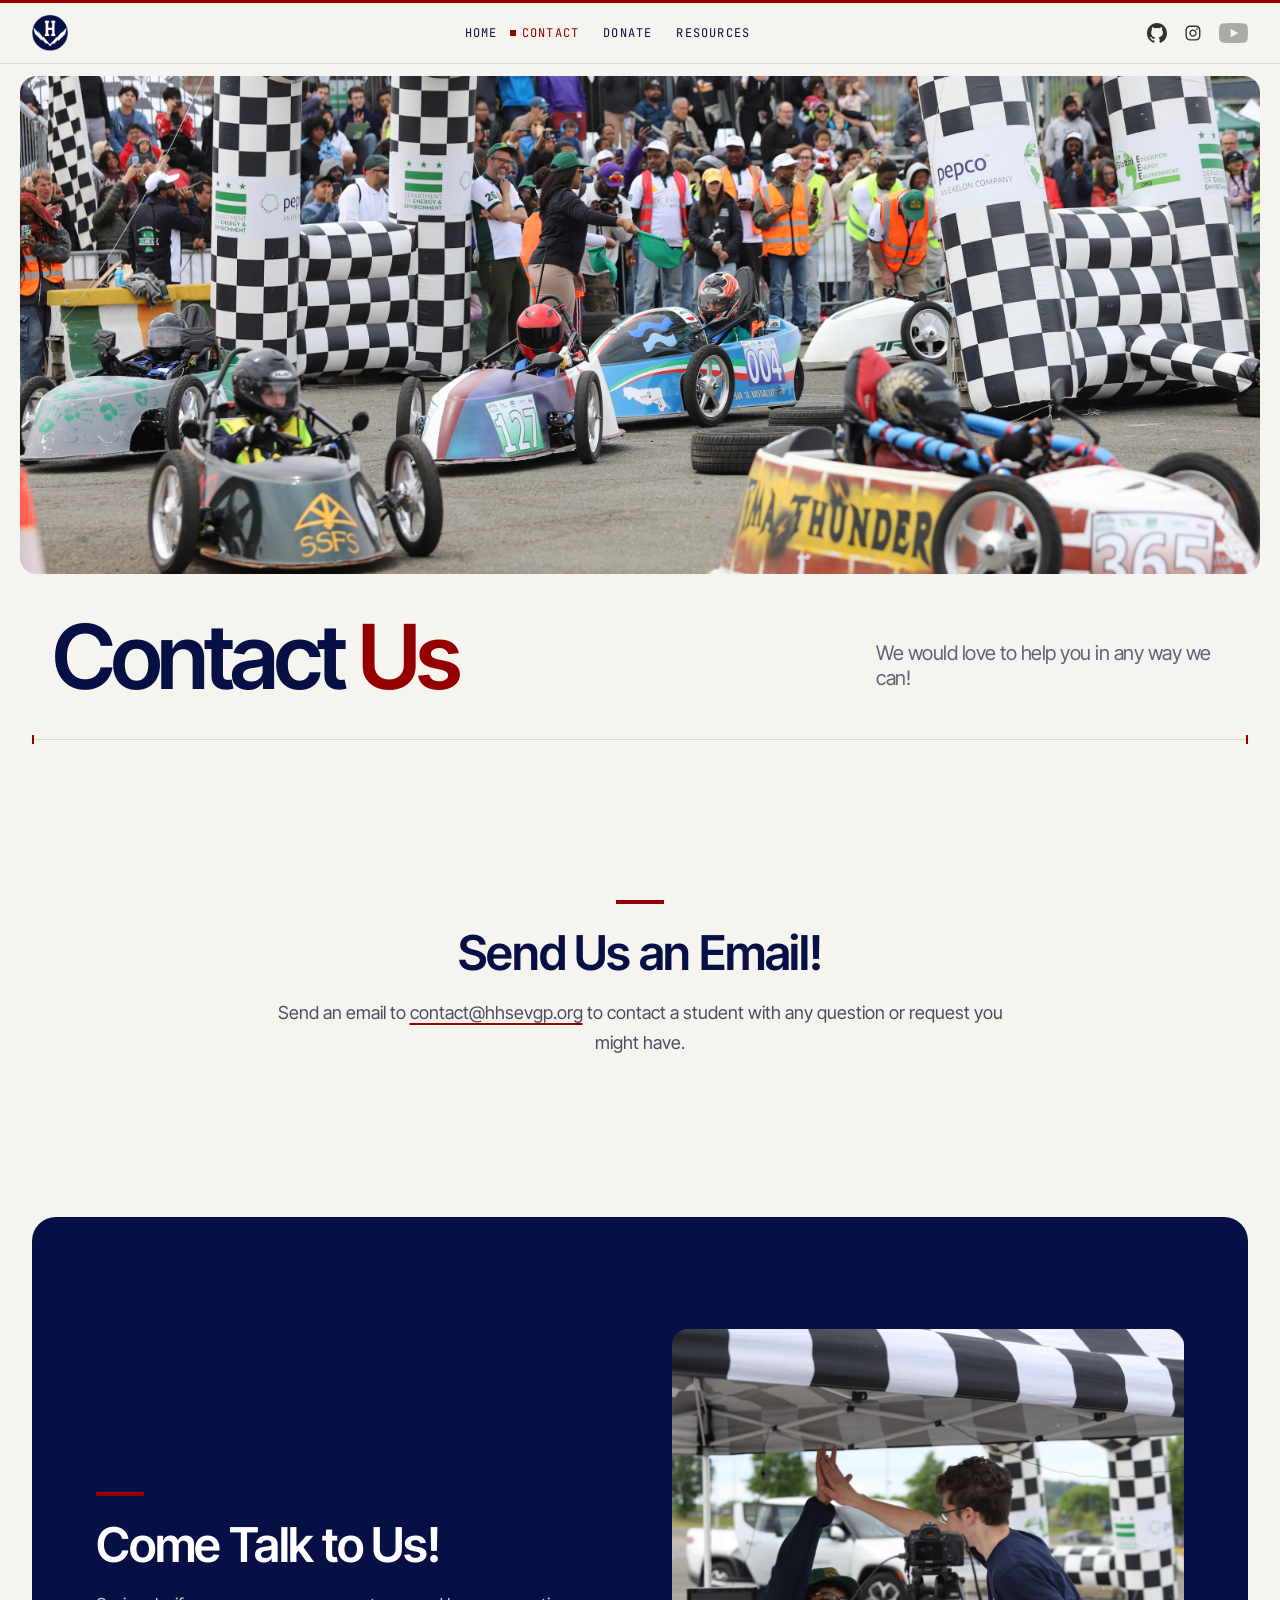
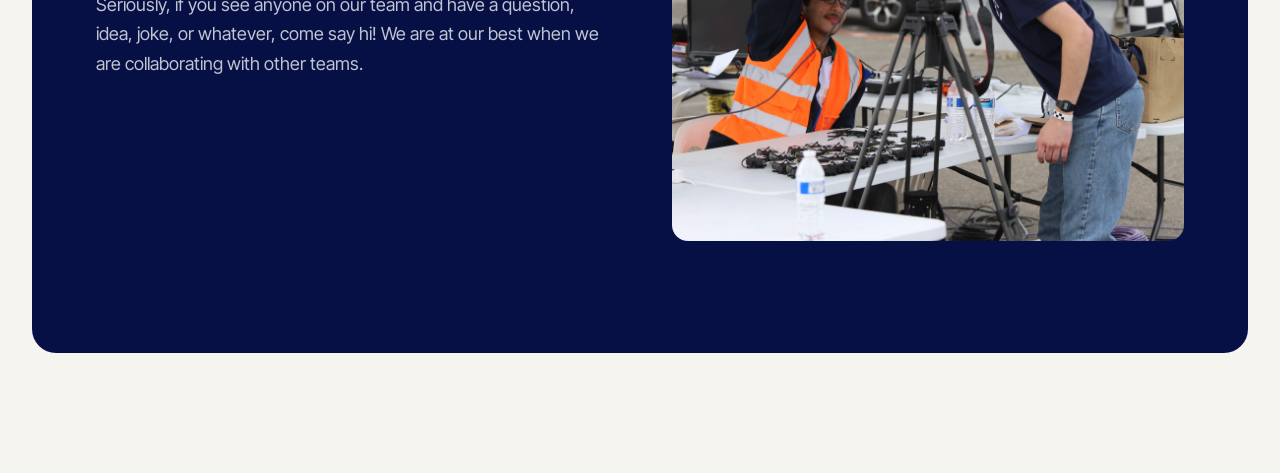
==== commit f4656473: "Disable the youtube links till we get the channel online" ====
--- a/contact.html
+++ b/contact.html
@@ -20,19 +20,19 @@
   <!--Banner with links-->
   <header class="site-header">
     <div class="site-header-inner">
-      <a href="index.html" class="logo"><img src="Assets/icons/favicon.png" alt="HHS EVGP"></a>
+      <a href="/" class="logo"><img src="Assets/icons/favicon.png" alt="HHS EVGP"></a>
 
       <nav class="nav">
-        <a href="index.html">Home</a>
-        <a href="contact.html" aria-current="page">Contact</a>
-        <a href="donate.html">Donate</a>
-        <a href="resources.html">Resources</a>
+        <a href="/">Home</a>
+        <a href="/contact" aria-current="page">Contact</a>
+        <a href="/donate">Donate</a>
+        <a href="/resources">Resources</a>
       </nav>
 
       <div class="socials">
         <a href="https://www.github.com/hhs-evgp"><img src="Assets/icons/github.svg" alt="GitHub"></a>
         <a href="https://www.instagram.com/hhs_evgp"><img src="Assets/icons/instagram.svg" alt="Instagram"></a>
-        <a href="https://www.youtube.com/"><img src="Assets/icons/youtube.svg" alt="YouTube"></a>
+        <span class="social-disabled" title="Coming soon"><img src="Assets/icons/youtube.svg" alt="YouTube (coming soon)"></span>
       </div>
     </div>
   </header>
--- a/style.css
+++ b/style.css
@@ -5,6 +5,8 @@
   :root, :host {
     --font-sans: "Inter Tight", ui-sans-serif, system-ui, sans-serif;
     --font-mono: "JetBrains Mono", ui-monospace, monospace;
+    --color-gray-300: oklch(87.2% 0.01 258.338);
+    --color-gray-500: oklch(55.1% 0.027 264.364);
     --color-white: #fff;
     --spacing: 0.25rem;
     --container-3xl: 48rem;
@@ -494,7 +496,7 @@
     }
   }
   .socials img {
-    height: 1.125rem;
+    height: calc(var(--spacing) * 4.5);
     width: auto;
     opacity: 80%;
     --tw-brightness: brightness(0%);
@@ -513,6 +515,15 @@
       height: calc(var(--spacing) * 5);
     }
   }
+  .socials .social-disabled img {
+    cursor: not-allowed;
+    opacity: 30%;
+    &:hover {
+      @media (hover: hover) {
+        opacity: 30%;
+      }
+    }
+  }
   html[data-theme="dark"] .nav a:hover, html[data-theme="dark"] .nav a[aria-current="page"] {
     color: var(--color-white);
   }
@@ -594,7 +605,7 @@
     content: "";
     position: absolute;
     top: calc(var(--spacing) * -1);
-    height: 9px;
+    height: calc(var(--spacing) * 2.25);
     width: calc(var(--spacing) * 0.5);
     background-color: var(--color-hhsred);
   }
@@ -733,10 +744,29 @@
     --tw-translate-y: calc(var(--spacing) * 0.5);
     translate: var(--tw-translate-x) var(--tw-translate-y);
   }
+  .button-disabled {
+    cursor: not-allowed;
+    border-color: var(--color-gray-300);
+    background-color: var(--color-gray-300);
+    color: var(--color-gray-500);
+    &:hover {
+      @media (hover: hover) {
+        background-color: var(--color-gray-300);
+      }
+    }
+    &:hover {
+      @media (hover: hover) {
+        color: var(--color-gray-500);
+      }
+    }
+  }
+  .button-disabled::after {
+    content: none;
+  }
   .picture-square {
     aspect-ratio: 1 / 1;
     width: 100%;
-    max-width: 34rem;
+    max-width: calc(var(--spacing) * 136);
     border-radius: var(--radius-2xl);
     object-fit: cover;
   }
@@ -892,20 +922,17 @@
   }
   .drive.is-driving .drive-content {
     gap: calc(var(--spacing) * 6);
-    padding-block: calc(var(--spacing) * 6);
+    padding-block: calc(var(--spacing) * 3);
     @media (width >= 48rem) {
       gap: calc(var(--spacing) * 16);
     }
     @media (width >= 48rem) {
       padding-block: calc(var(--spacing) * 10);
     }
-  }
-  .drive.is-driving .picture-square {
-    width: auto;
-    height: min(34rem, 34svh);
   }
   @media (width >= 48rem) {
     .drive.is-driving .picture-square {
+      width: auto;
       height: min(34rem, calc(100svh - 10rem));
     }
   }
